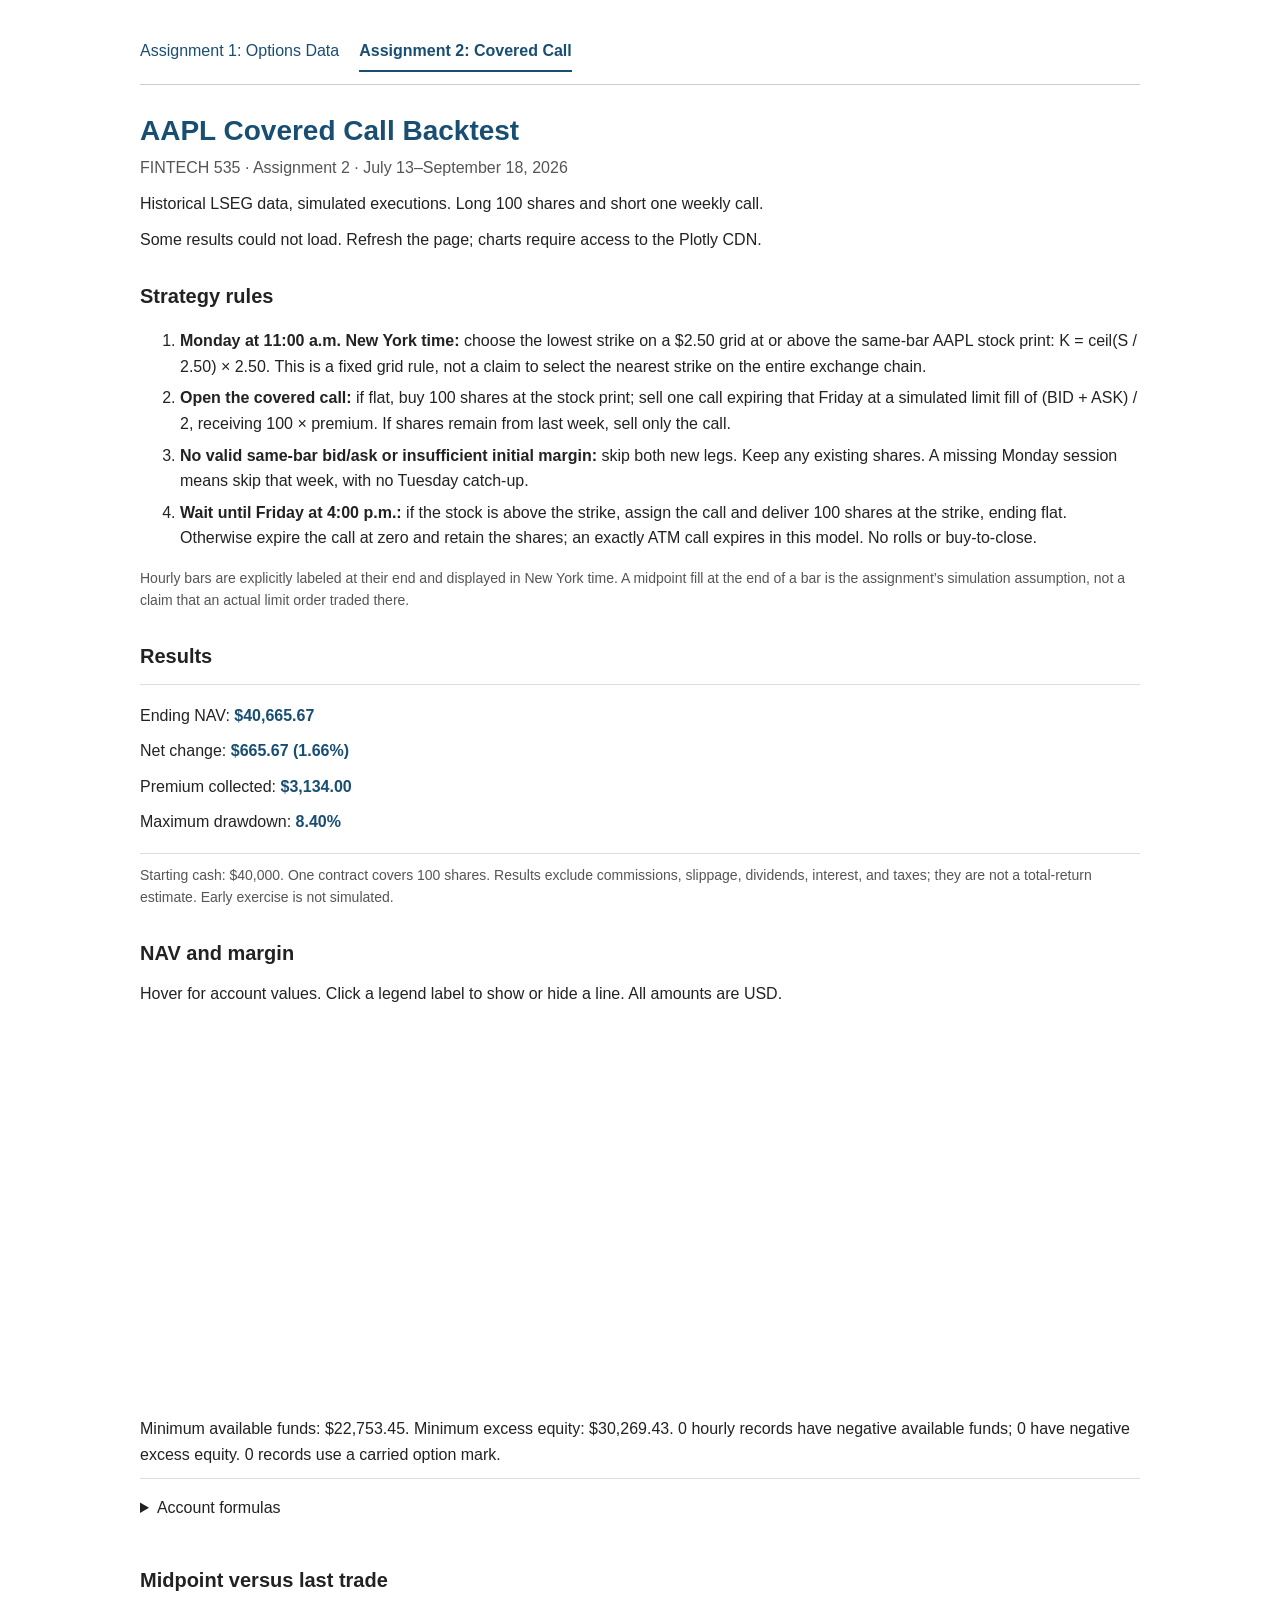
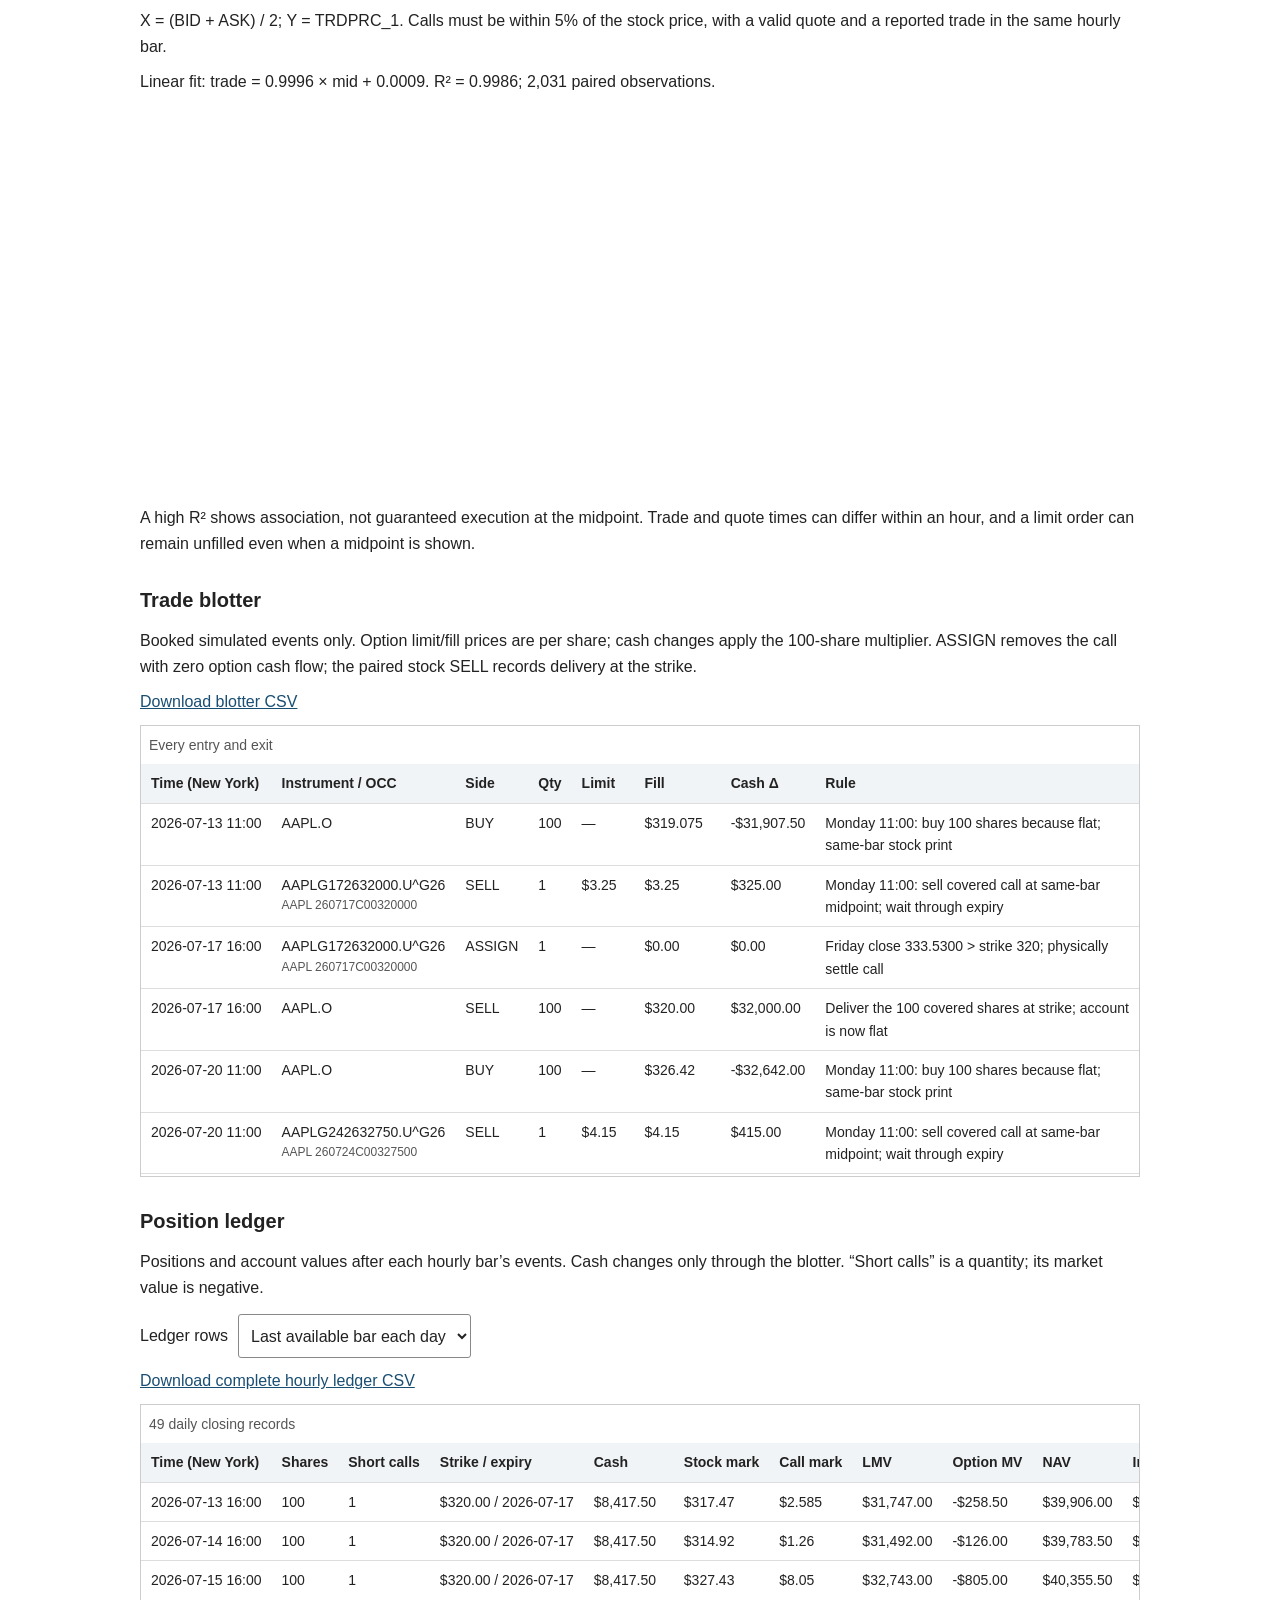
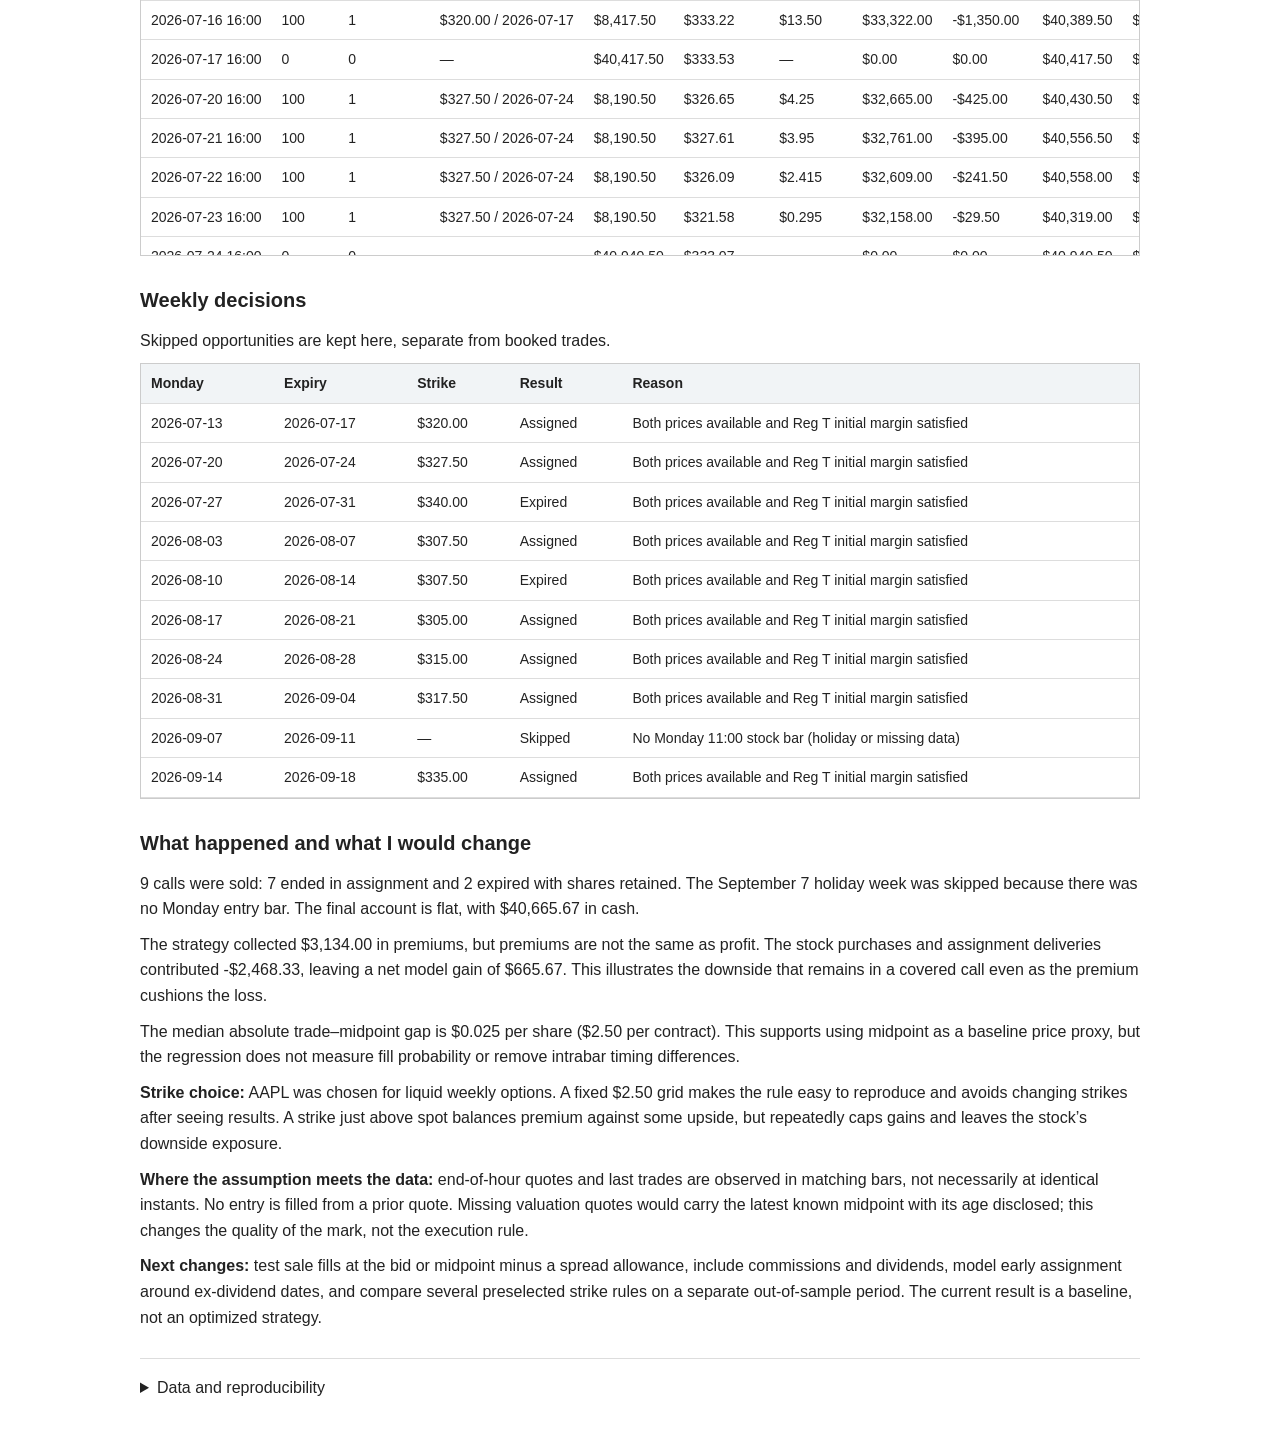
==== covered-call.html @ 3b753b71 "Publish Covered Call tab alongside Assignment 1" ====
<!doctype html>
<html lang="en">
<head>
  <meta charset="utf-8">
  <meta name="viewport" content="width=device-width, initial-scale=1">
  <meta name="description" content="AAPL covered-call backtest: simulated trades, position ledger, Reg T margin, and midpoint validation.">
  <title>FINTECH 535 · Covered Call Backtest</title>
  <link rel="stylesheet" href="style.css">
  <script src="https://cdn.plot.ly/plotly-3.1.0.min.js" defer></script>
  <script src="assignment2/book.js" defer></script>
  <script src="assignment2/view.js" defer></script>
</head>
<body>
<main class="backtest">
  <nav class="assignment-tabs" aria-label="Assignments"><a href="index.html">Assignment 1: Options Data</a><a href="covered-call.html" aria-current="page">Assignment 2: Covered Call</a></nav>
  <h1>AAPL Covered Call Backtest</h1>
  <p class="subtitle">FINTECH 535 · Assignment 2 · July 13–September 18, 2026</p>
  <p>Historical LSEG data, simulated executions. Long 100 shares and short one weekly call.</p>
  <p id="load-status" role="status">Loading saved results…</p>
  <noscript>Enable JavaScript to view the saved results, charts, and tables.</noscript>

  <section aria-labelledby="rules-title">
    <h2 id="rules-title">Strategy rules</h2>
    <ol>
      <li><b>Monday at 11:00 a.m. New York time:</b> choose the lowest strike on a $2.50 grid at or above the same-bar AAPL stock print: K = ceil(S / 2.50) × 2.50. This is a fixed grid rule, not a claim to select the nearest strike on the entire exchange chain.</li>
      <li><b>Open the covered call:</b> if flat, buy 100 shares at the stock print; sell one call expiring that Friday at a simulated limit fill of (BID + ASK) / 2, receiving 100 × premium. If shares remain from last week, sell only the call.</li>
      <li><b>No valid same-bar bid/ask or insufficient initial margin:</b> skip both new legs. Keep any existing shares. A missing Monday session means skip that week, with no Tuesday catch-up.</li>
      <li><b>Wait until Friday at 4:00 p.m.:</b> if the stock is above the strike, assign the call and deliver 100 shares at the strike, ending flat. Otherwise expire the call at zero and retain the shares; an exactly ATM call expires in this model. No rolls or buy-to-close.</li>
    </ol>
    <p class="note">Hourly bars are explicitly labeled at their end and displayed in New York time. A midpoint fill at the end of a bar is the assignment’s simulation assumption, not a claim that an actual limit order traded there.</p>
  </section>

  <section aria-labelledby="results-title">
    <h2 id="results-title">Results</h2>
    <div id="results" class="statistics"></div>
    <p class="note">Starting cash: $40,000. One contract covers 100 shares. Results exclude commissions, slippage, dividends, interest, and taxes; they are not a total-return estimate. Early exercise is not simulated.</p>
  </section>

  <section aria-labelledby="nav-title">
    <h2 id="nav-title">NAV and margin</h2>
    <p>Hover for account values. Click a legend label to show or hide a line. All amounts are USD.</p>
    <div id="nav-chart" class="backtest-chart" aria-label="NAV and Reg T margin history"></div>
    <p id="margin-check"></p>
    <details>
      <summary>Account formulas</summary>
      <ul>
        <li>Stock market value (LMV) = shares × stock mark.</li>
        <li>Option market value = −100 × call mark while short one call.</li>
        <li>NAV = cash + stock market value + option market value.</li>
        <li>Initial margin = 50% of LMV; the covered call adds $0.</li>
        <li>Maintenance = 25% of LMV, using the assignment’s simplified Reg T framework.</li>
        <li>Available funds = NAV − initial; excess equity = NAV − maintenance.</li>
      </ul>
      <p>We check initial margin on the proposed complete position before booking an entry. Negative available funds would block new risk; negative excess equity would flag a maintenance breach. Reg T makes these account checks explicit without requiring a broker-specific portfolio-margin model.</p>
    </details>
  </section>

  <section aria-labelledby="scatter-title">
    <h2 id="scatter-title">Midpoint versus last trade</h2>
    <p>X = (BID + ASK) / 2; Y = TRDPRC_1. Calls must be within 5% of the stock price, with a valid quote and a reported trade in the same hourly bar.</p>
    <p id="fit"></p>
    <div id="scatter-chart" class="backtest-chart" aria-label="Option last trade versus midpoint with regression"></div>
    <p>A high R² shows association, not guaranteed execution at the midpoint. Trade and quote times can differ within an hour, and a limit order can remain unfilled even when a midpoint is shown.</p>
  </section>

  <section aria-labelledby="blotter-title">
    <h2 id="blotter-title">Trade blotter</h2>
    <p>Booked simulated events only. Option limit/fill prices are per share; cash changes apply the 100-share multiplier. ASSIGN removes the call with zero option cash flow; the paired stock SELL records delivery at the strike.</p>
    <p><a href="assignment2/blotter.csv" download>Download blotter CSV</a></p>
    <div class="table-scroll" tabindex="0" role="region" aria-label="All booked trades"><table id="blotter"><caption>Every entry and exit</caption><thead><tr><th>Time (New York)</th><th>Instrument / OCC</th><th>Side</th><th>Qty</th><th>Limit</th><th>Fill</th><th>Cash Δ</th><th>Rule</th></tr></thead><tbody></tbody></table></div>
  </section>

  <section aria-labelledby="ledger-title">
    <h2 id="ledger-title">Position ledger</h2>
    <p>Positions and account values after each hourly bar’s events. Cash changes only through the blotter. “Short calls” is a quantity; its market value is negative.</p>
    <label class="ledger-control">Ledger rows <select id="ledger-frequency"><option value="daily">Last available bar each day</option><option value="all">Every hourly bar</option></select></label>
    <p><a href="assignment2/ledger.csv" download>Download complete hourly ledger CSV</a></p>
    <div class="table-scroll" tabindex="0" role="region" aria-label="Position and margin ledger"><table id="ledger"><caption>Daily closing rows; full hourly records are available above</caption><thead><tr><th>Time (New York)</th><th>Shares</th><th>Short calls</th><th>Strike / expiry</th><th>Cash</th><th>Stock mark</th><th>Call mark</th><th>LMV</th><th>Option MV</th><th>NAV</th><th>Initial</th><th>Maintenance</th><th>Available</th><th>Excess</th><th>Quote age (h)</th></tr></thead><tbody></tbody></table></div>
  </section>

  <section aria-labelledby="decisions-title">
    <h2 id="decisions-title">Weekly decisions</h2>
    <p>Skipped opportunities are kept here, separate from booked trades.</p>
    <div class="table-scroll" tabindex="0" role="region" aria-label="Weekly entry decisions"><table id="decisions"><thead><tr><th>Monday</th><th>Expiry</th><th>Strike</th><th>Result</th><th>Reason</th></tr></thead><tbody></tbody></table></div>
  </section>

  <section aria-labelledby="analysis-title">
    <h2 id="analysis-title">What happened and what I would change</h2>
    <p id="outcomes"></p><p id="pnl-analysis"></p><p id="fit-analysis"></p>
    <p><b>Strike choice:</b> AAPL was chosen for liquid weekly options. A fixed $2.50 grid makes the rule easy to reproduce and avoids changing strikes after seeing results. A strike just above spot balances premium against some upside, but repeatedly caps gains and leaves the stock’s downside exposure.</p>
    <p><b>Where the assumption meets the data:</b> end-of-hour quotes and last trades are observed in matching bars, not necessarily at identical instants. No entry is filled from a prior quote. Missing valuation quotes would carry the latest known midpoint with its age disclosed; this changes the quality of the mark, not the execution rule.</p>
    <p><b>Next changes:</b> test sale fills at the bid or midpoint minus a spread allowance, include commissions and dividends, model early assignment around ex-dividend dates, and compare several preselected strike rules on a separate out-of-sample period. The current result is a baseline, not an optimized strategy.</p>
  </section>

  <details>
    <summary>Data and reproducibility</summary>
    <p id="source"></p>
    <p>For each eligible Monday we requested seven call strikes centered on the strategy strike, in $2.50 steps. The scatter uses every valid same-bar pair within 5% of spot from these candidates, not just the calls we sold. It is a sample of the chain, not every listed option.</p>
    <p>LSEG required zero-padded expiry days for some calls. For recently expired contracts we also tried the unsuffixed identifier when the archived form returned no data. The blotter records the identifier that actually returned prices.</p>
    <p><b>Data connection required</b> to refresh the local LSEG dataset. This published page only reads the saved results in <code>assignment2/book.js</code>; it never attempts a live Workspace connection.</p>
    <p>The model excludes early assignment, dividends, costs, and financing; it assumes assignment only at Friday’s regular-session close. All expirations in this window are regular Fridays; September 7 has no Monday entry. Missing Friday settlement prints cause the backtest to stop rather than invent an exit.</p>
    <p><a href="https://github.com/davidp0717/fintech535/tree/main/assignment2">Source code</a> · <a href="https://jakevestal.github.io/535_fintech/assignment.html">Assignment instructions</a></p>
  </details>
</main>
</body>
</html>
---- style.css ----
/* Simple layout: two controls, two statistics, one chart, three observations. */
body { margin: 0; background: white; color: #222; font: 16px/1.6 Arial, sans-serif; }
main { max-width: 1000px; margin: 32px auto; padding: 0 24px; }
h1 { font-size: 28px; margin: 0; color: #194e73; }
h2 { font-size: 20px; margin: 0 0 12px; }
p { margin: 10px 0; }
.subtitle, #status, .note, .chart-help { color: #555; }
.subtitle { margin-top: 2px; }
#status, .note, .chart-help { font-size: 14px; }
.controls { display: flex; align-items: center; flex-wrap: wrap; gap: 24px; margin: 24px 0; }
label { display: flex; align-items: center; gap: 10px; }
select { font: inherit; padding: 8px; border: 1px solid #888; border-radius: 3px; background: white; color: #222; min-height: 44px; }
.statistics { border-top: 1px solid #ddd; border-bottom: 1px solid #ddd; padding: 8px 0; }
.statistics strong { color: #194e73; }
.statistics span { color: #555; font-size: 14px; }
#cloud { width: 100%; height: 520px; }
.explanation { margin: 20px 0 28px; }
details { border-top: 1px solid #ddd; padding: 16px 0; font-size: 14px; }
summary { cursor: pointer; font-size: 16px; }
a { color: #194e73; }
select:focus-visible, summary:focus-visible, a:focus-visible { outline: 2px solid #194e73; outline-offset: 3px; }
[hidden] { display: none !important; }
@media (max-width: 600px) { main { margin: 20px auto; padding: 0 14px; } .controls { gap: 12px; } #cloud { height: 420px; } .statistics span { display: block; } }

/* Shared navigation keeps both assignments on the same site. */
.assignment-tabs { display: flex; flex-wrap: wrap; gap: 20px; border-bottom: 1px solid #ccc; margin: 0 0 24px; padding-bottom: 12px; }
.assignment-tabs a { text-decoration: none; padding: 6px 0; }
.assignment-tabs a[aria-current="page"] { font-weight: bold; border-bottom: 2px solid #194e73; }
.backtest section { margin: 28px 0; }
.backtest li { margin: 6px 0; }
.backtest-chart { height: 390px; width: 100%; }
.table-scroll { overflow: auto; max-height: 450px; border: 1px solid #ccc; }
.backtest table { border-collapse: collapse; width: 100%; font-size: 14px; }
.backtest th, .backtest td { padding: 8px 10px; text-align: left; border-bottom: 1px solid #ddd; white-space: nowrap; vertical-align: top; }
.backtest th { background: #f1f4f6; position: sticky; top: 0; }
.backtest td.note-cell { white-space: normal; min-width: 240px; }
.backtest td small { display: block; font-size: 12px; color: #555; }
.backtest caption { text-align: left; padding: 8px; color: #555; }
.backtest .ledger-control { margin-top: 14px; }
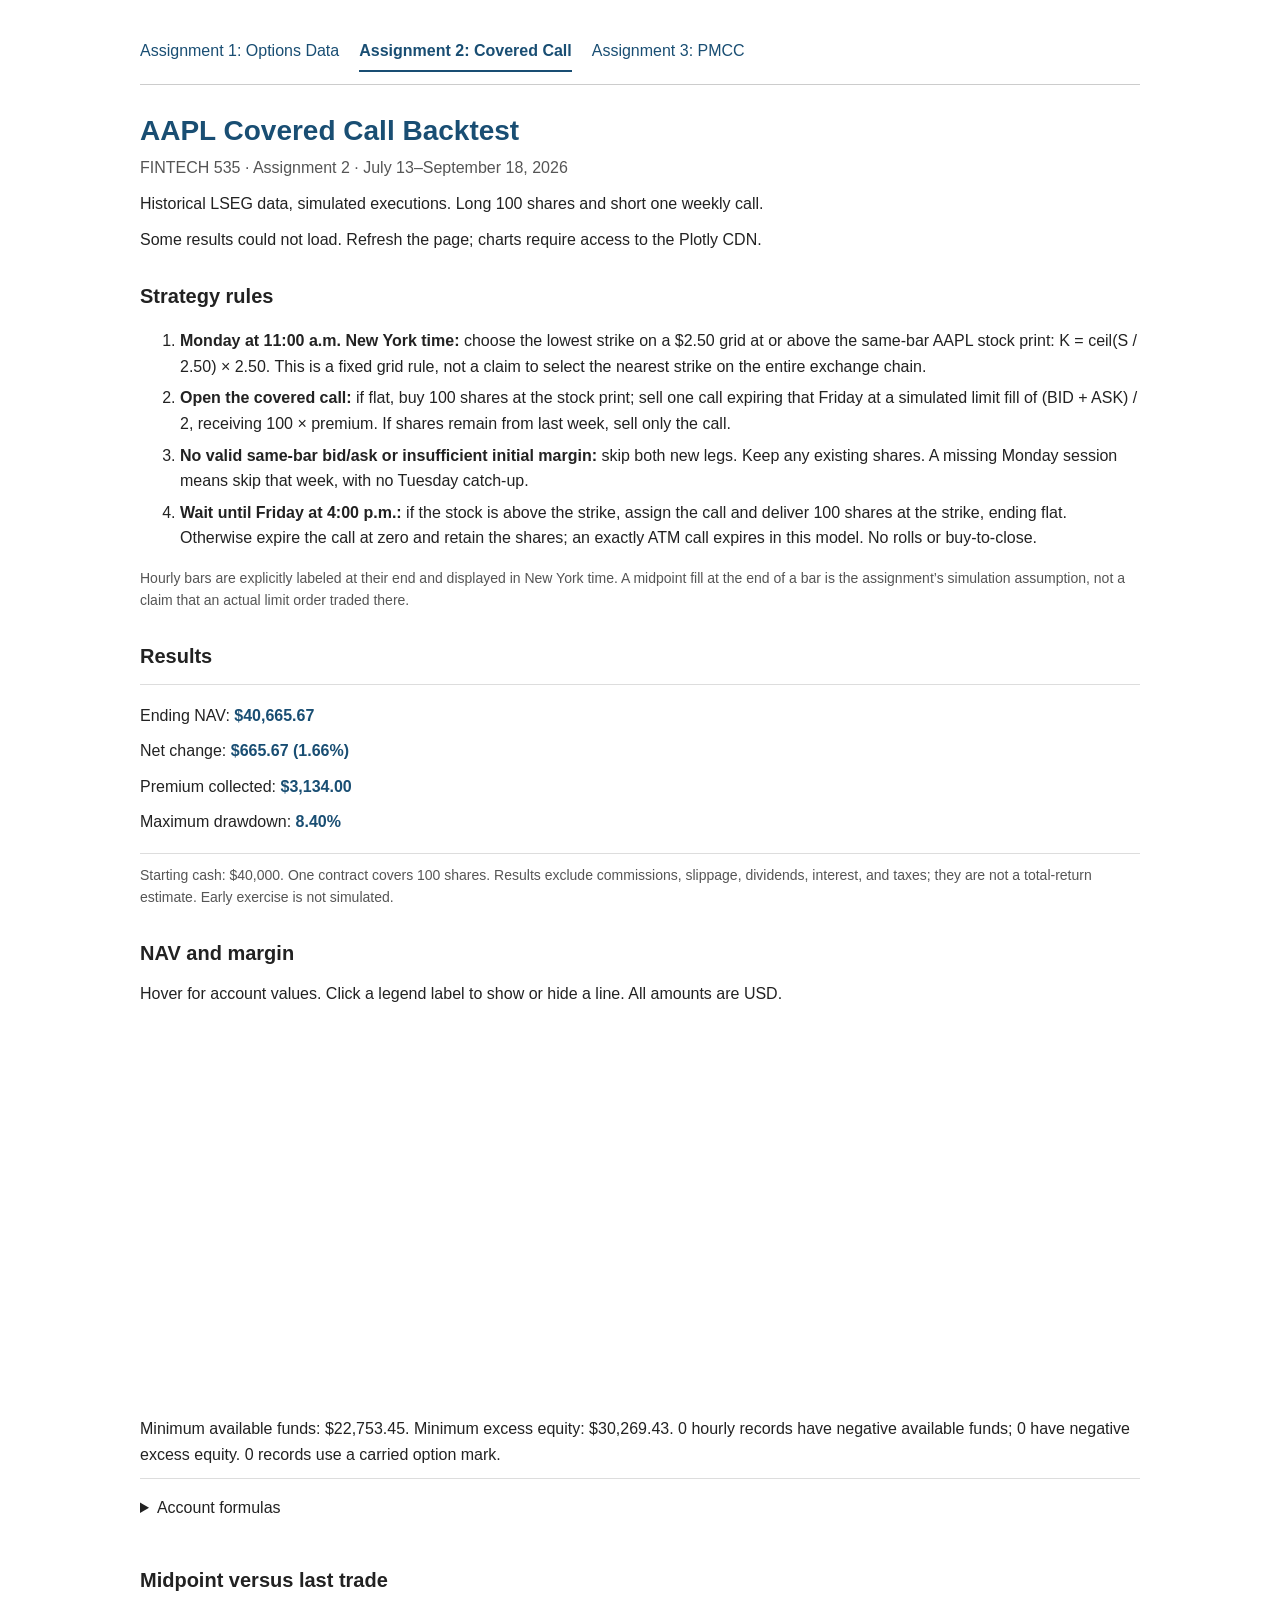
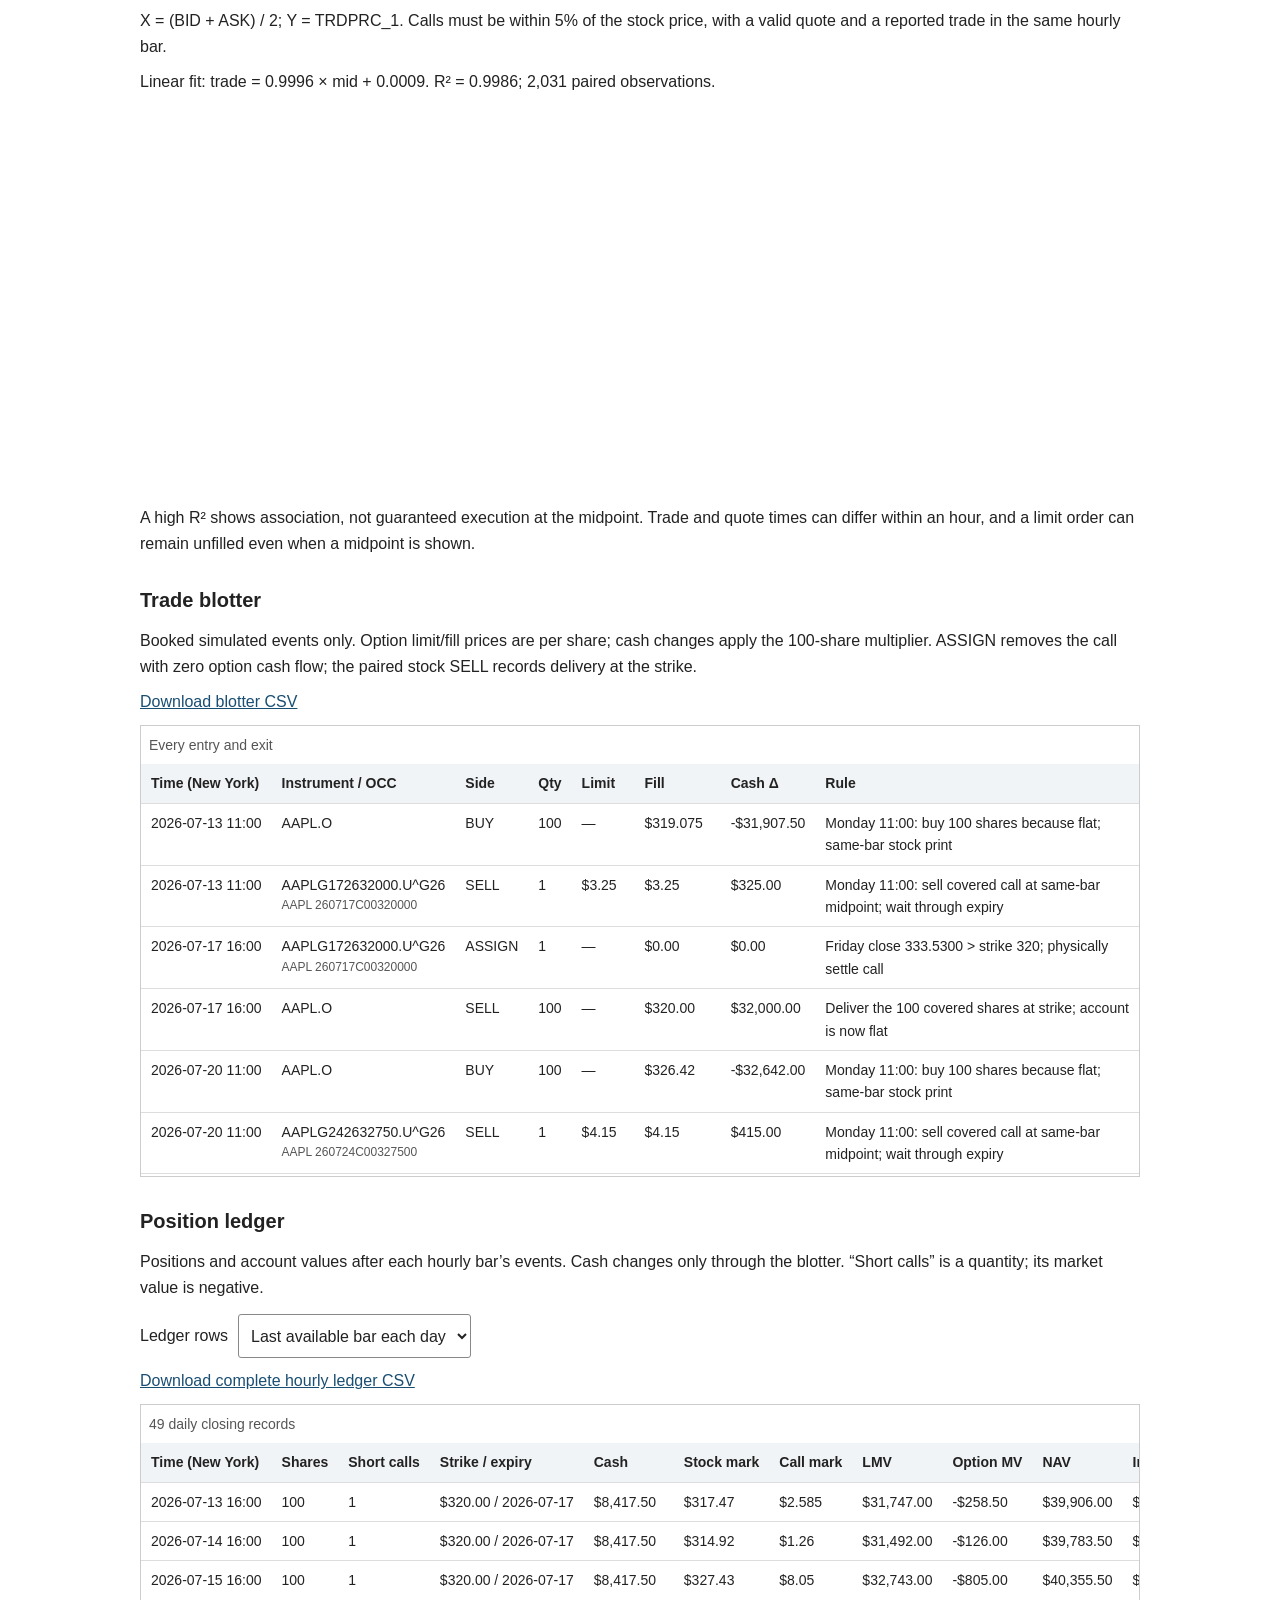
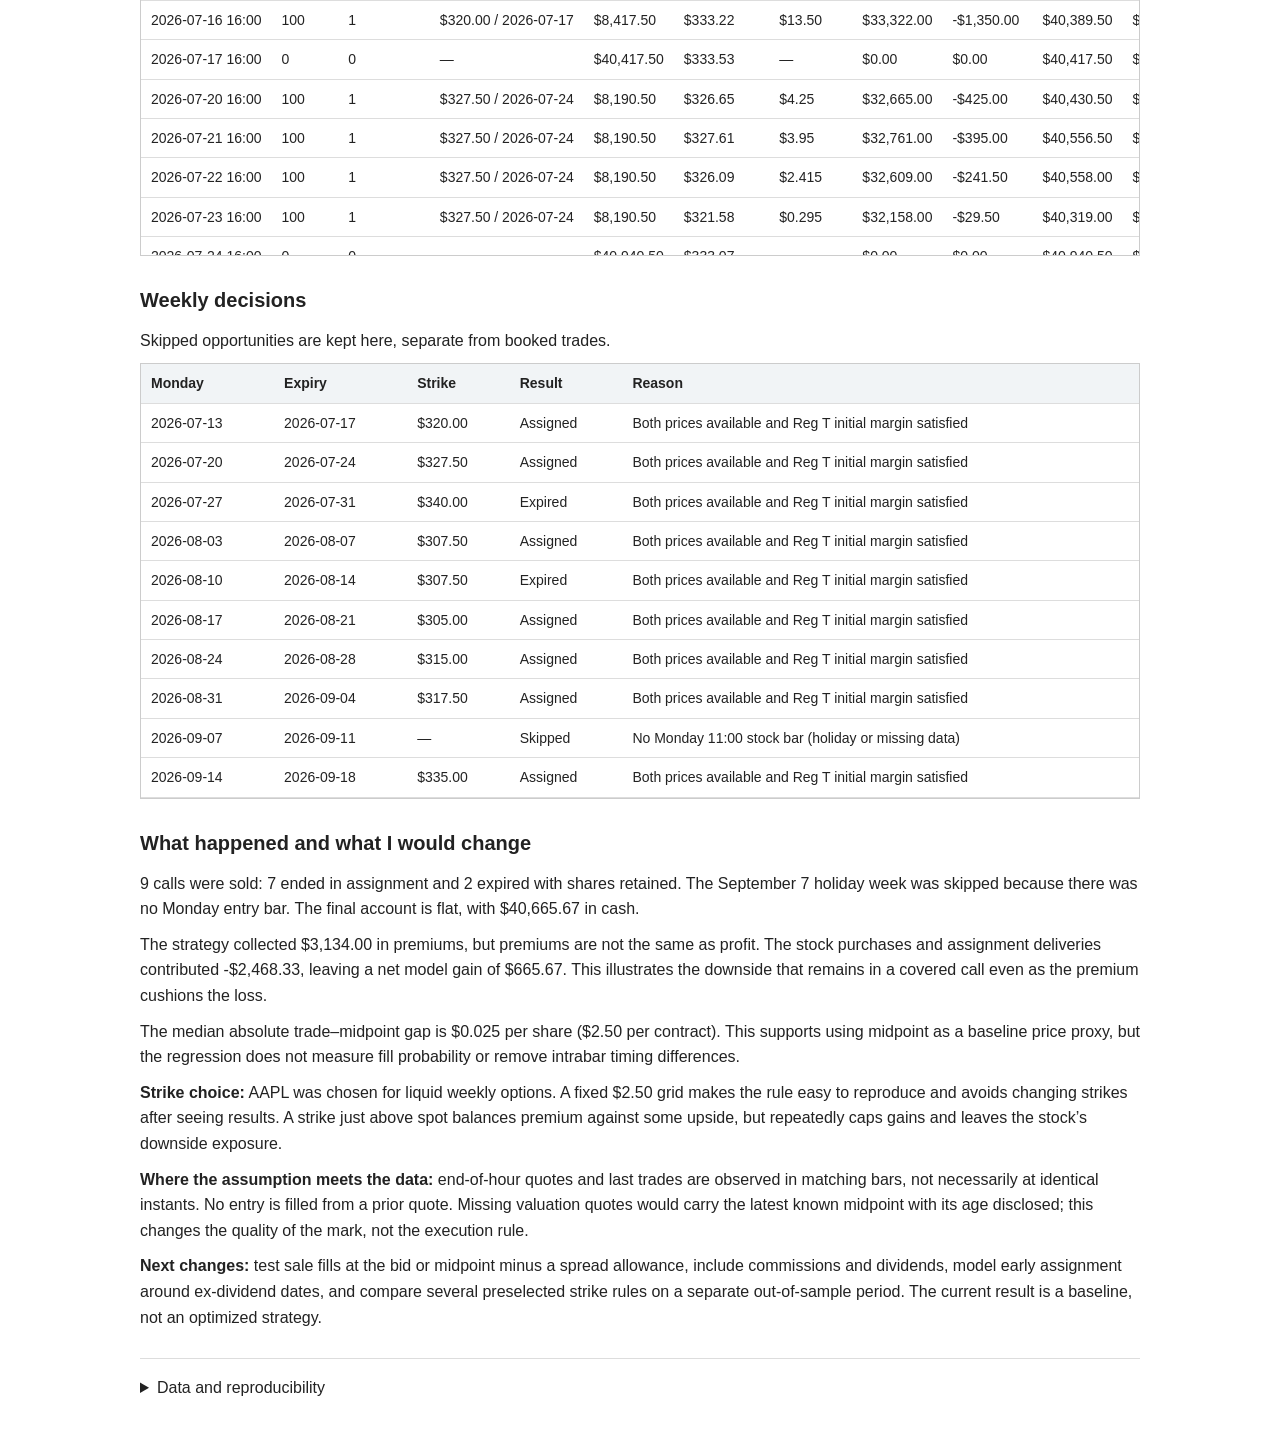
==== commit 6df102e8: "Publish PMCC assignment tab at 10 a.m." ====
--- a/covered-call.html
+++ b/covered-call.html
@@ -12,7 +12,7 @@
 </head>
 <body>
 <main class="backtest">
-  <nav class="assignment-tabs" aria-label="Assignments"><a href="index.html">Assignment 1: Options Data</a><a href="covered-call.html" aria-current="page">Assignment 2: Covered Call</a></nav>
+  <nav class="assignment-tabs" aria-label="Assignments"><a href="index.html">Assignment 1: Options Data</a><a href="covered-call.html" aria-current="page">Assignment 2: Covered Call</a><a href="poor-mans-covered-call.html">Assignment 3: PMCC</a></nav>
   <h1>AAPL Covered Call Backtest</h1>
   <p class="subtitle">FINTECH 535 · Assignment 2 · July 13–September 18, 2026</p>
   <p>Historical LSEG data, simulated executions. Long 100 shares and short one weekly call.</p>
--- a/style.css
+++ b/style.css
@@ -37,3 +37,9 @@
 .backtest td small { display: block; font-size: 12px; color: #555; }
 .backtest caption { text-align: left; padding: 8px; color: #555; }
 .backtest .ledger-control { margin-top: 14px; }
+
+/* Assignment 3 uses the same simple page and table layout. */
+.pmcc .finding { border-left: 3px solid #194e73; padding-left: 14px; }
+.pmcc pre { overflow-x: auto; padding: 12px; background: #f1f4f6; }
+.pmcc #pmcc-status { font-size: 14px; color: #555; }
+.pmcc #comparison tbody tr:first-child { font-weight: bold; }
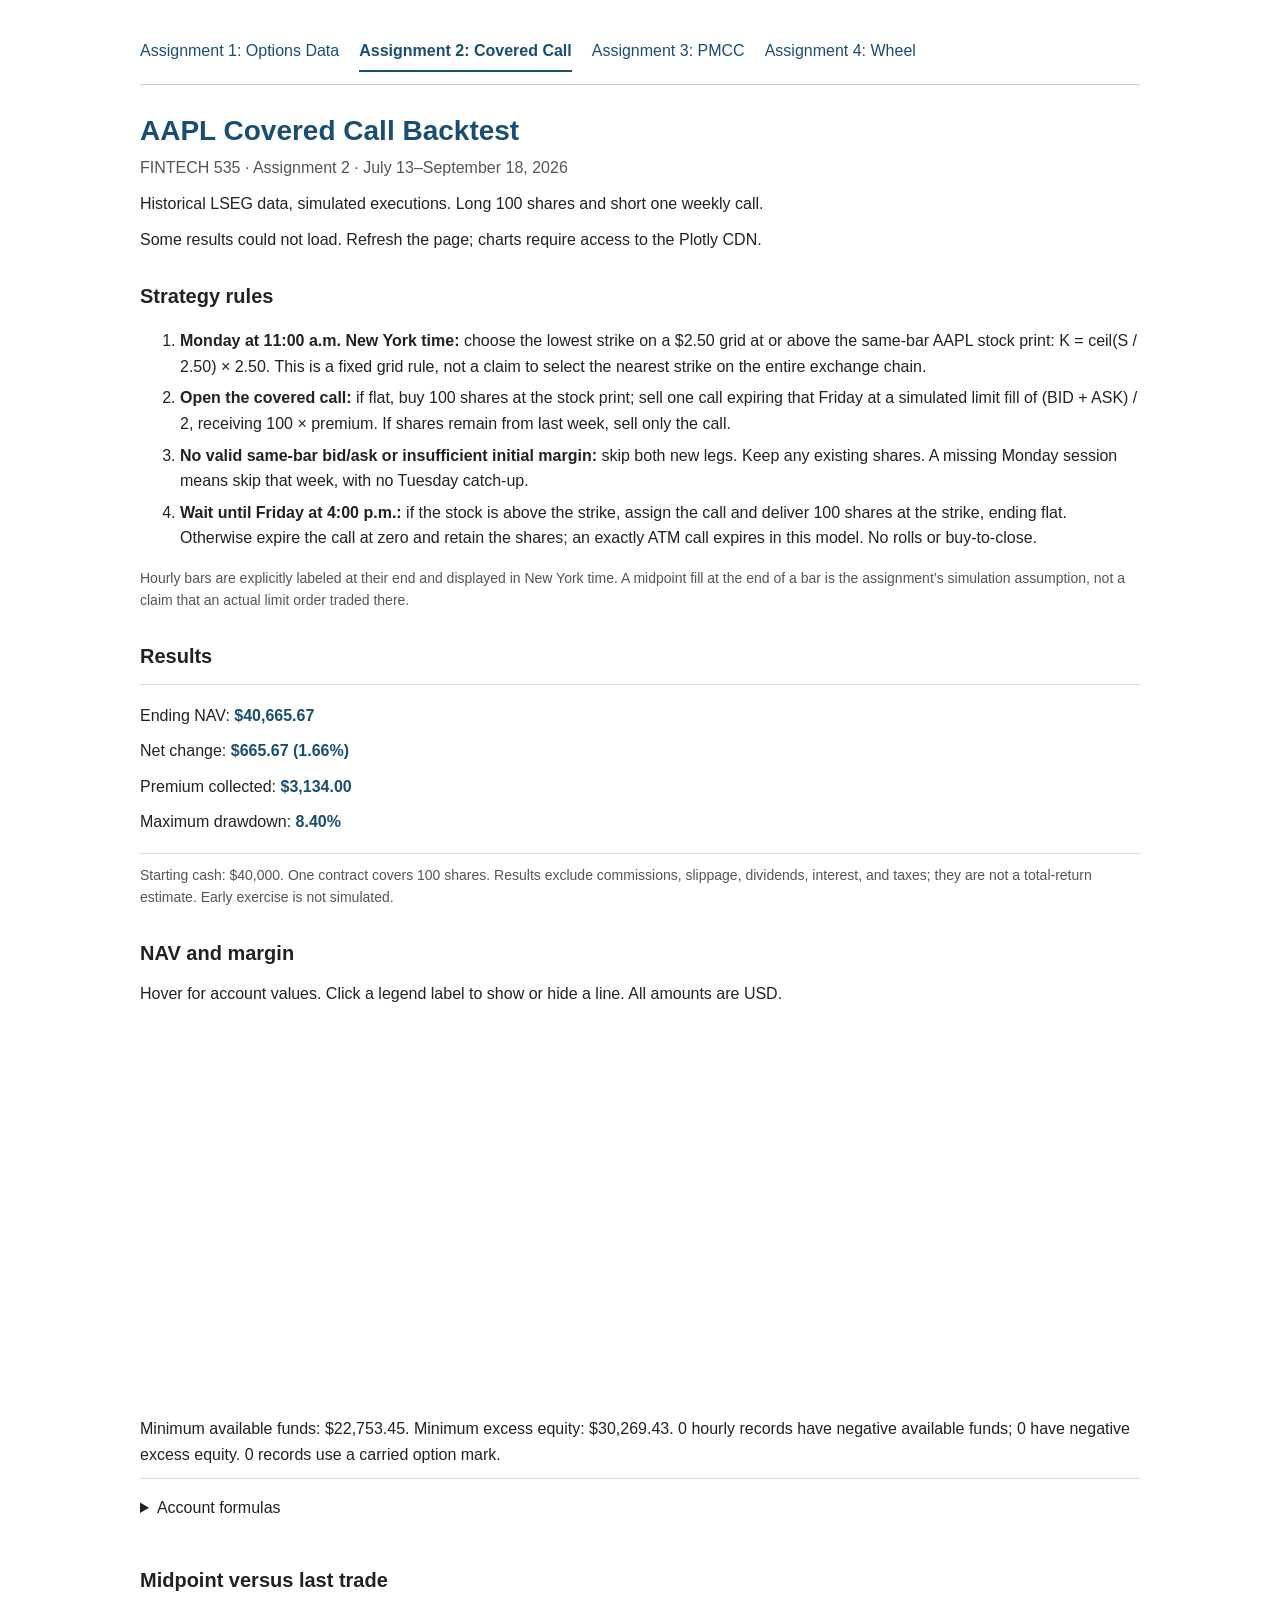
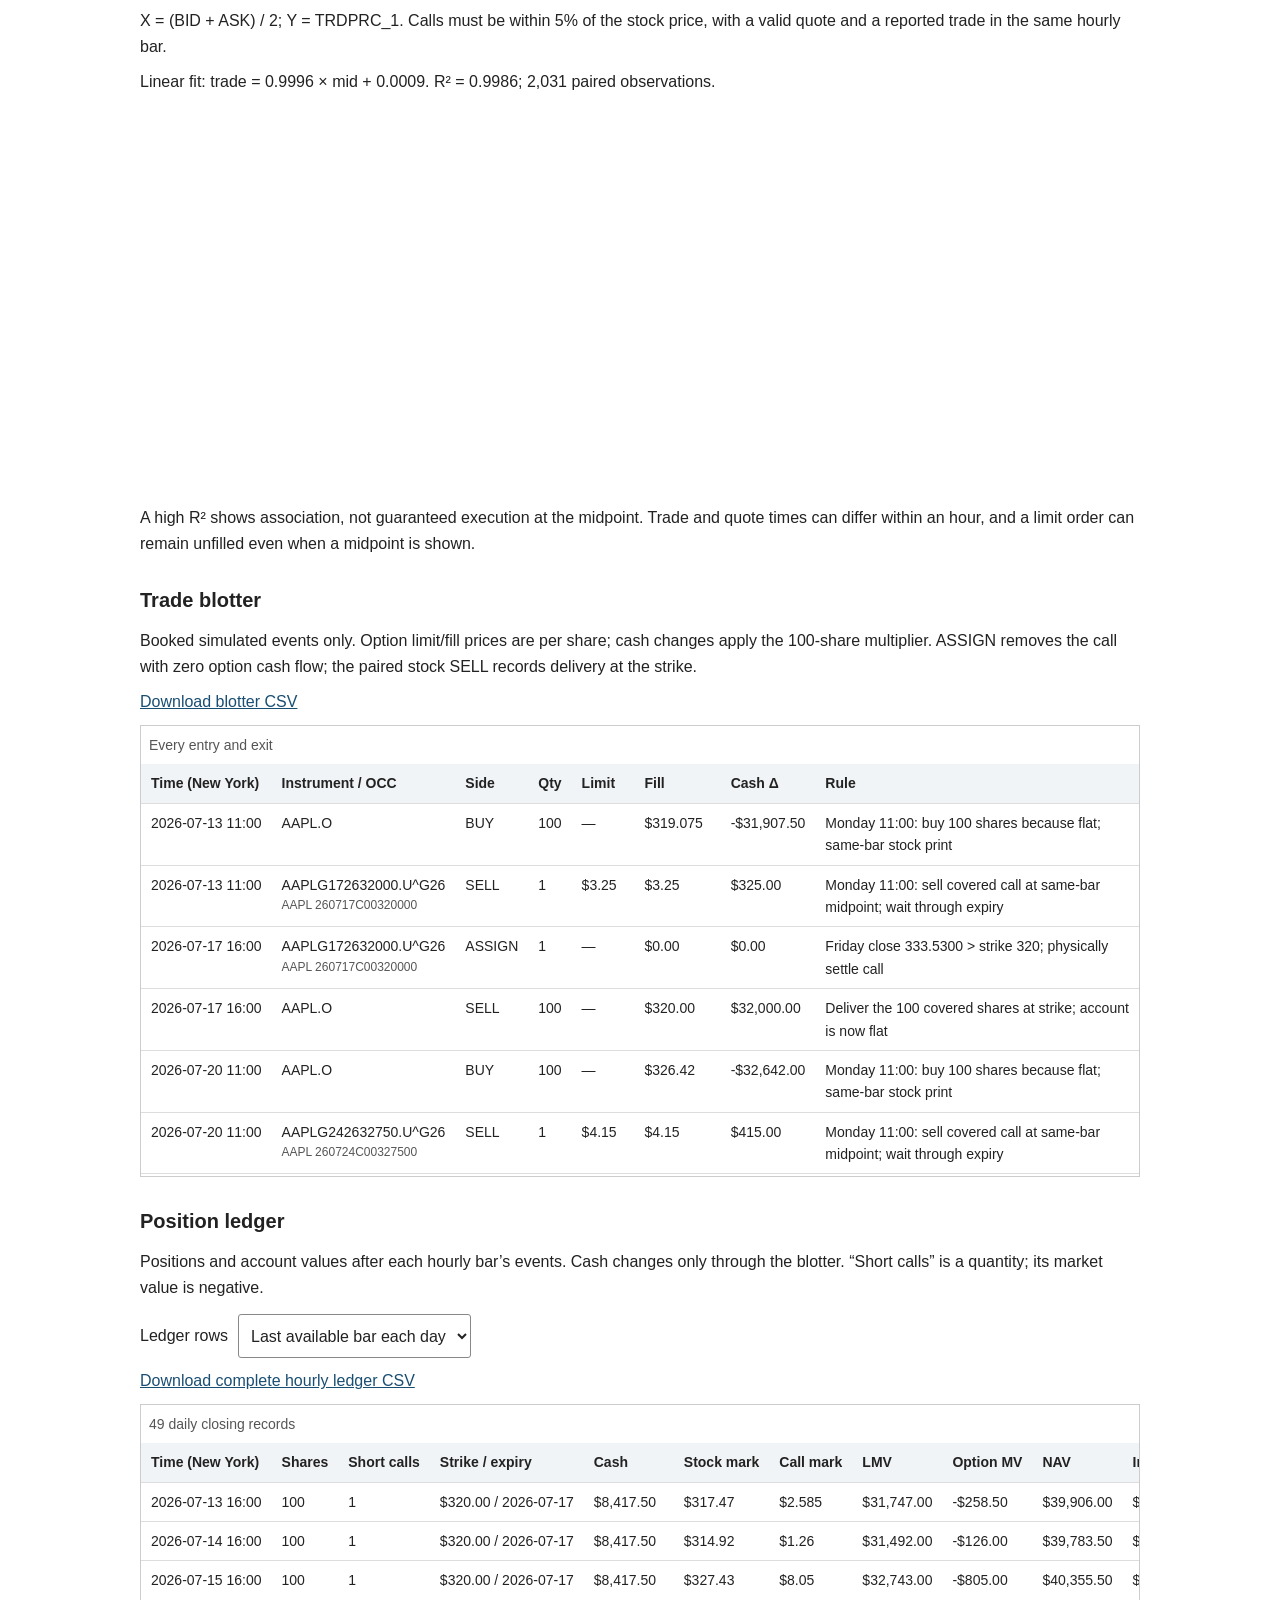
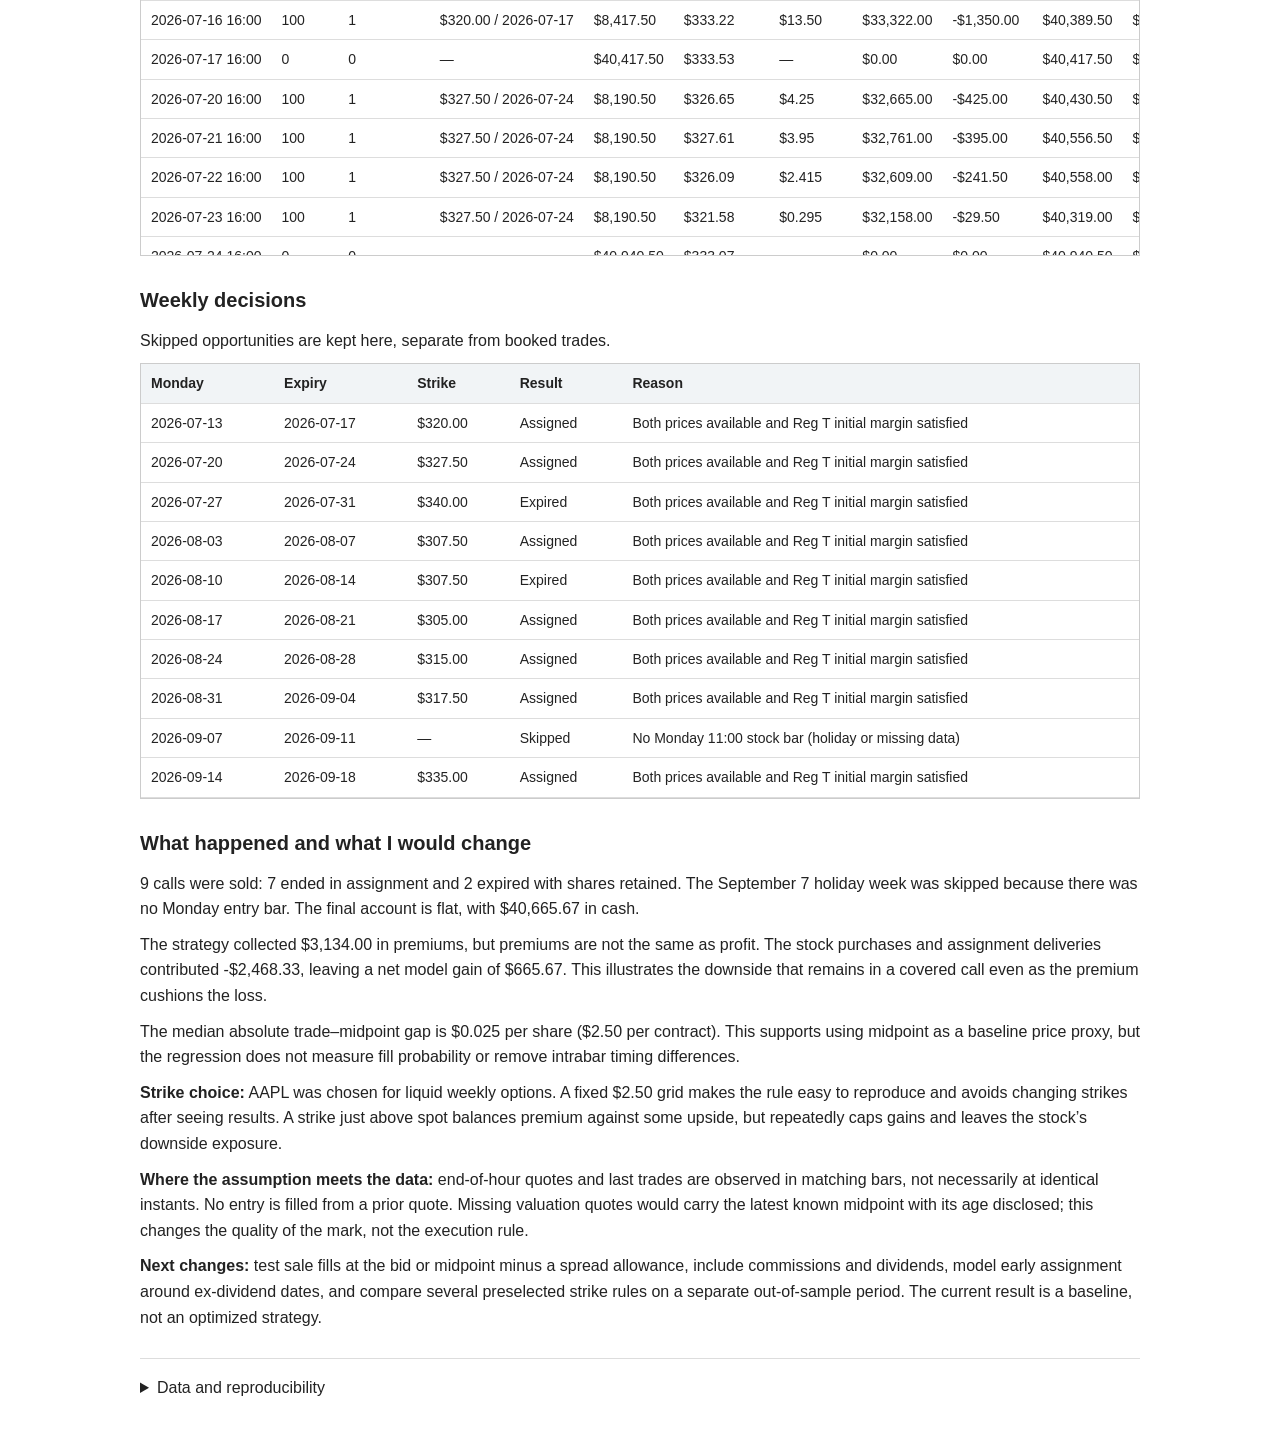
==== commit 52443ff6: "Publish Wheel assignment page with portfolio history" ====
--- a/covered-call.html
+++ b/covered-call.html
@@ -12,7 +12,7 @@
 </head>
 <body>
 <main class="backtest">
-  <nav class="assignment-tabs" aria-label="Assignments"><a href="index.html">Assignment 1: Options Data</a><a href="covered-call.html" aria-current="page">Assignment 2: Covered Call</a><a href="poor-mans-covered-call.html">Assignment 3: PMCC</a></nav>
+  <nav class="assignment-tabs" aria-label="Assignments"><a href="index.html">Assignment 1: Options Data</a><a href="covered-call.html" aria-current="page">Assignment 2: Covered Call</a><a href="poor-mans-covered-call.html">Assignment 3: PMCC</a><a href="wheel.html">Assignment 4: Wheel</a></nav>
   <h1>AAPL Covered Call Backtest</h1>
   <p class="subtitle">FINTECH 535 · Assignment 2 · July 13–September 18, 2026</p>
   <p>Historical LSEG data, simulated executions. Long 100 shares and short one weekly call.</p>
--- a/style.css
+++ b/style.css
@@ -43,3 +43,24 @@
 .pmcc pre { overflow-x: auto; padding: 12px; background: #f1f4f6; }
 .pmcc #pmcc-status { font-size: 14px; color: #555; }
 .pmcc #comparison tbody tr:first-child { font-weight: bold; }
+.pmcc .greeks-table { max-height: none; }
+.pmcc #pmcc-greeks th, .pmcc #pmcc-greeks td { white-space: normal; }
+.pmcc #pmcc-greeks tbody th { position: static; width: 18%; }
+.pmcc #pmcc-greeks td { width: 41%; min-width: 180px; }
+
+/* Assignment 4 keeps the same plain layout. */
+.wheel .finding { border-left: 3px solid #194e73; padding-left: 14px; }
+.wheel #wheel-status { font-size: 14px; color: #555; }
+.wheel #comparison tbody tr:first-child { font-weight: bold; }
+.wheel pre { overflow-x: auto; padding: 12px; background: #f1f4f6; }
+.wheel input, .wheel button { font: inherit; padding: 8px; min-height: 44px; border: 1px solid #888; border-radius: 3px; background: white; color: #222; }
+.wheel button { cursor: pointer; }
+.wheel button:focus-visible, .wheel input:focus-visible { outline: 2px solid #194e73; outline-offset: 3px; }
+.wheel .portfolio-controls { gap: 14px; margin: 16px 0; }
+.wheel .portfolio-controls label { flex-wrap: wrap; }
+.wheel .snapshot-control { align-items: flex-start; flex-direction: column; }
+.wheel #portfolio-record { width: 100%; max-width: 100%; }
+.wheel .portfolio-table { max-height: none; }
+.wheel #portfolio td { white-space: normal; overflow-wrap: anywhere; }
+.wheel .event-link { border: 0; color: #194e73; text-decoration: underline; padding: 0 6px; min-height: 32px; }
+@media (max-width: 600px) { .wheel .ledger-control { align-items: flex-start; flex-direction: column; } .wheel select, .wheel input { max-width: 100%; } }
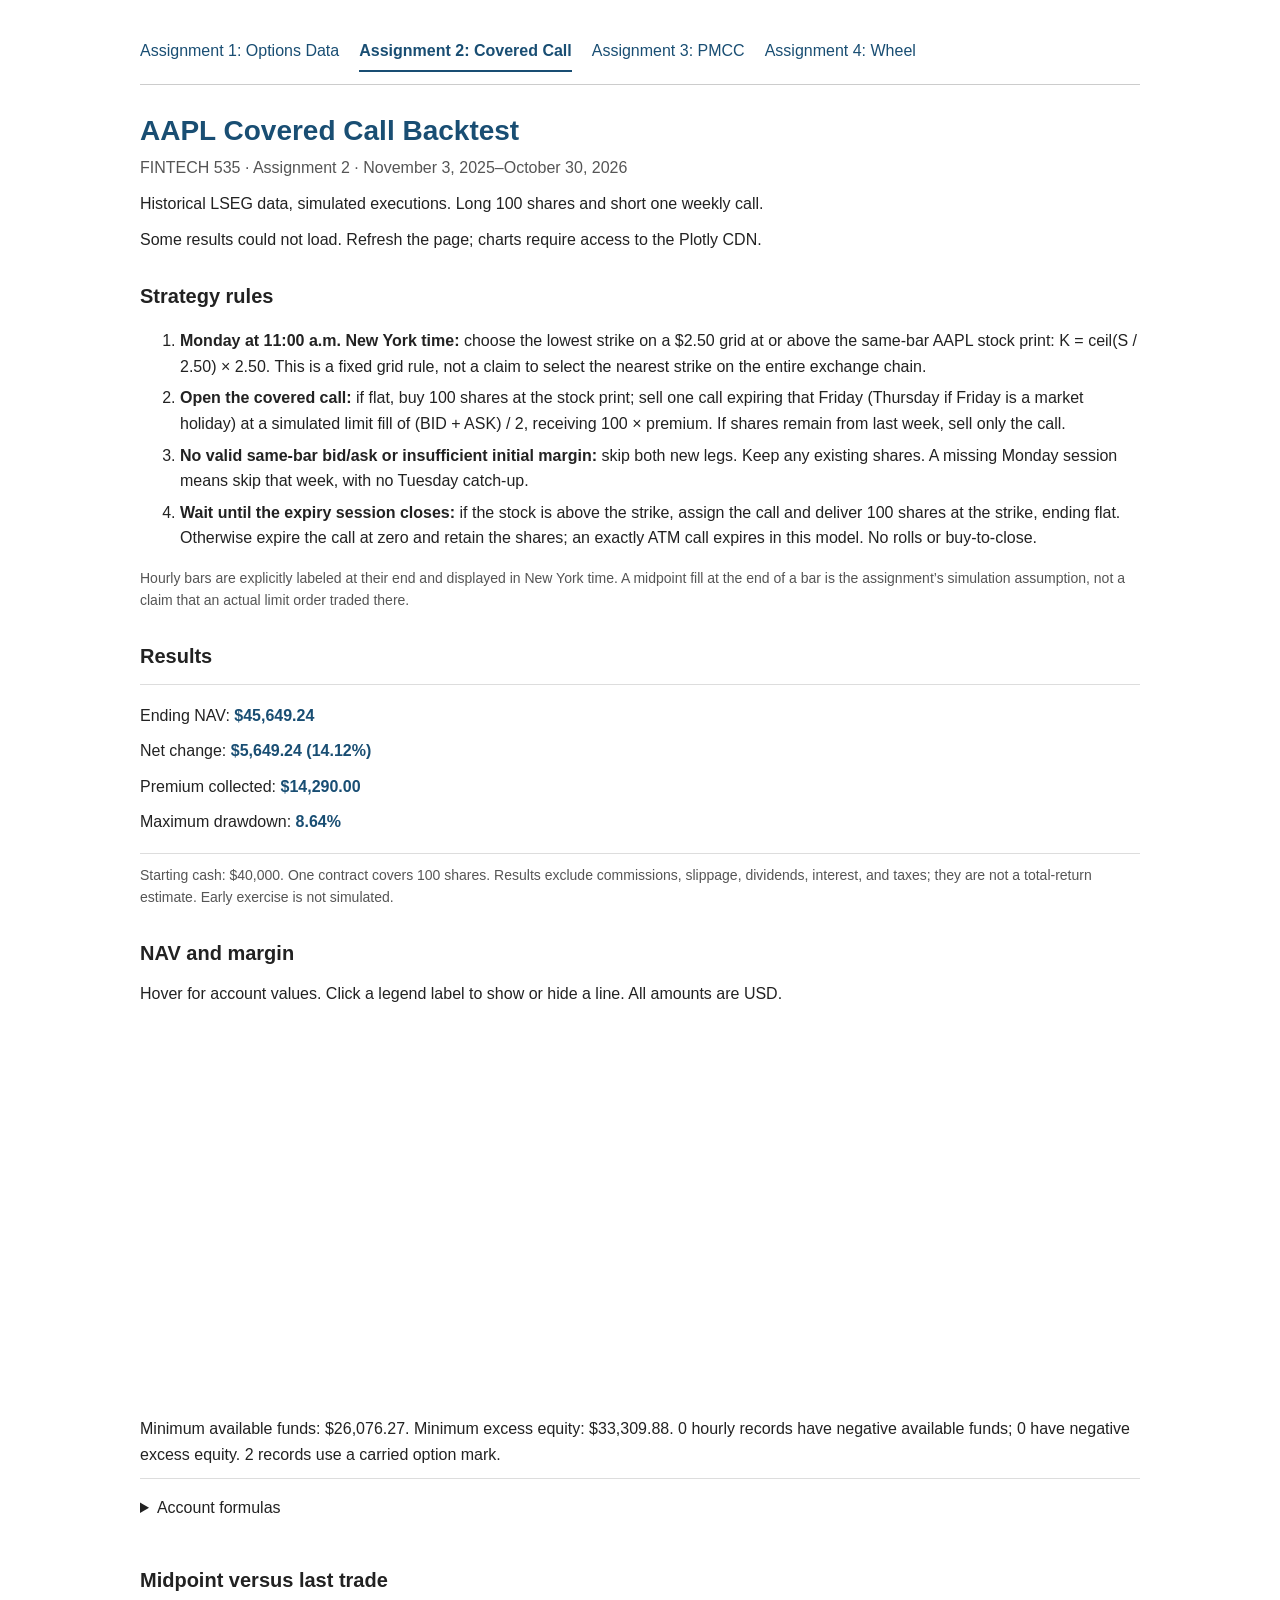
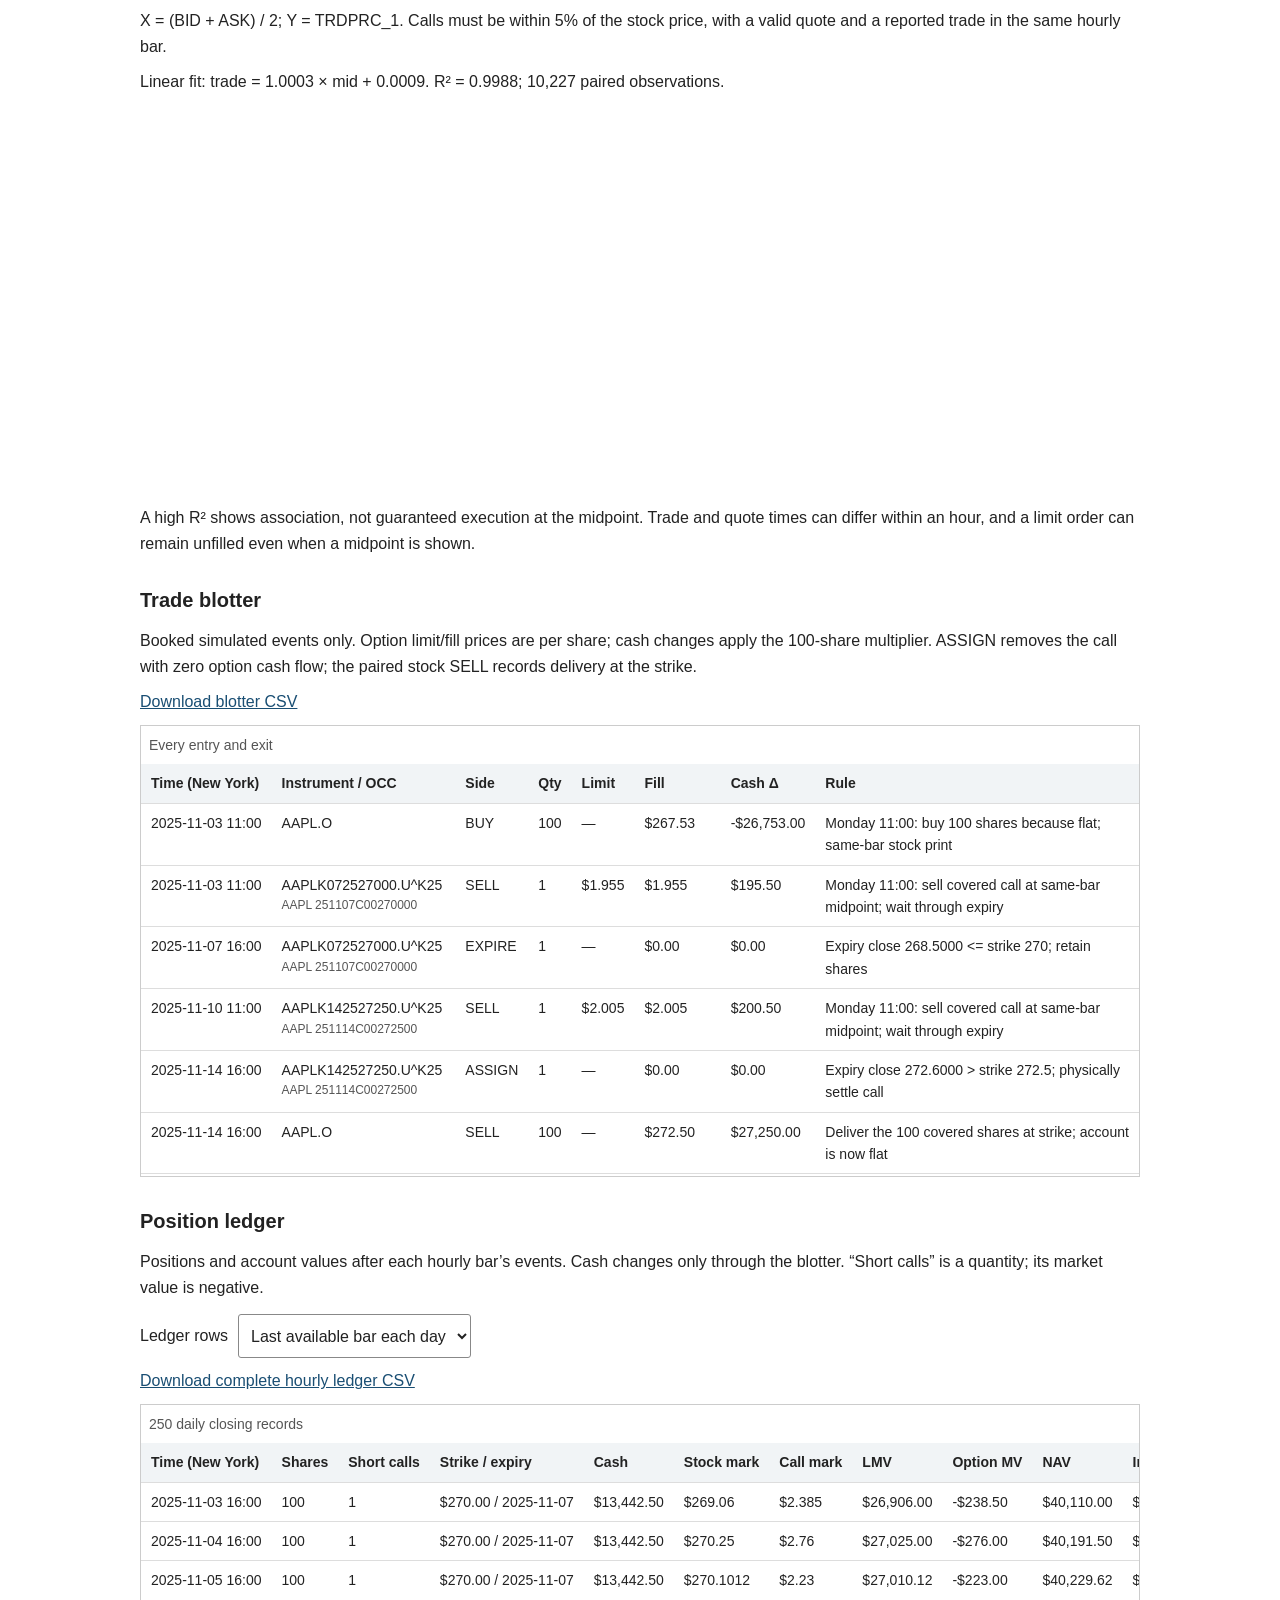
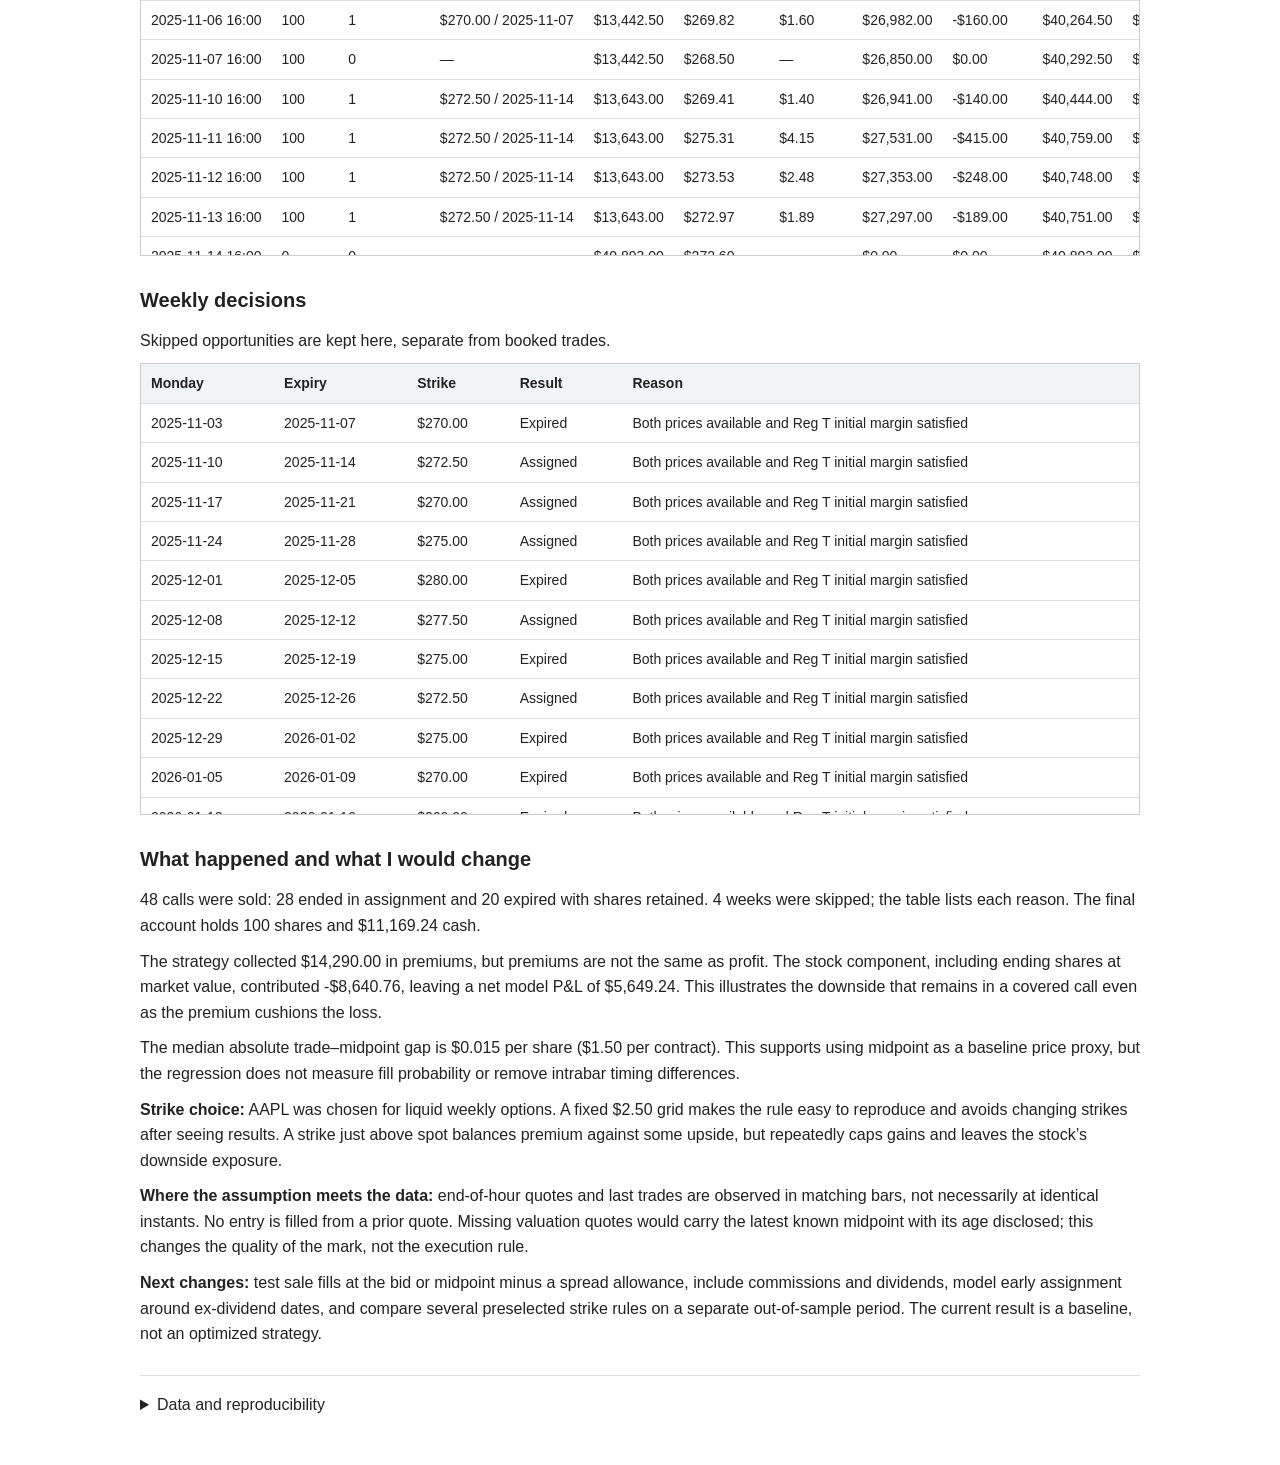
==== commit 332e9b0f: "Update assignment pages for the shared one-year backtest window" ====
--- a/covered-call.html
+++ b/covered-call.html
@@ -7,14 +7,14 @@
   <title>FINTECH 535 · Covered Call Backtest</title>
   <link rel="stylesheet" href="style.css">
   <script src="https://cdn.plot.ly/plotly-3.1.0.min.js" defer></script>
-  <script src="assignment2/book.js" defer></script>
-  <script src="assignment2/view.js" defer></script>
+  <script src="assignment2/book.js?v=year1" defer></script>
+  <script src="assignment2/view.js?v=year1" defer></script>
 </head>
 <body>
 <main class="backtest">
   <nav class="assignment-tabs" aria-label="Assignments"><a href="index.html">Assignment 1: Options Data</a><a href="covered-call.html" aria-current="page">Assignment 2: Covered Call</a><a href="poor-mans-covered-call.html">Assignment 3: PMCC</a><a href="wheel.html">Assignment 4: Wheel</a></nav>
   <h1>AAPL Covered Call Backtest</h1>
-  <p class="subtitle">FINTECH 535 · Assignment 2 · July 13–September 18, 2026</p>
+  <p class="subtitle">FINTECH 535 · Assignment 2 · November 3, 2025–October 30, 2026</p>
   <p>Historical LSEG data, simulated executions. Long 100 shares and short one weekly call.</p>
   <p id="load-status" role="status">Loading saved results…</p>
   <noscript>Enable JavaScript to view the saved results, charts, and tables.</noscript>
@@ -23,9 +23,9 @@
     <h2 id="rules-title">Strategy rules</h2>
     <ol>
       <li><b>Monday at 11:00 a.m. New York time:</b> choose the lowest strike on a $2.50 grid at or above the same-bar AAPL stock print: K = ceil(S / 2.50) × 2.50. This is a fixed grid rule, not a claim to select the nearest strike on the entire exchange chain.</li>
-      <li><b>Open the covered call:</b> if flat, buy 100 shares at the stock print; sell one call expiring that Friday at a simulated limit fill of (BID + ASK) / 2, receiving 100 × premium. If shares remain from last week, sell only the call.</li>
+      <li><b>Open the covered call:</b> if flat, buy 100 shares at the stock print; sell one call expiring that Friday (Thursday if Friday is a market holiday) at a simulated limit fill of (BID + ASK) / 2, receiving 100 × premium. If shares remain from last week, sell only the call.</li>
       <li><b>No valid same-bar bid/ask or insufficient initial margin:</b> skip both new legs. Keep any existing shares. A missing Monday session means skip that week, with no Tuesday catch-up.</li>
-      <li><b>Wait until Friday at 4:00 p.m.:</b> if the stock is above the strike, assign the call and deliver 100 shares at the strike, ending flat. Otherwise expire the call at zero and retain the shares; an exactly ATM call expires in this model. No rolls or buy-to-close.</li>
+      <li><b>Wait until the expiry session closes:</b> if the stock is above the strike, assign the call and deliver 100 shares at the strike, ending flat. Otherwise expire the call at zero and retain the shares; an exactly ATM call expires in this model. No rolls or buy-to-close.</li>
     </ol>
     <p class="note">Hourly bars are explicitly labeled at their end and displayed in New York time. A midpoint fill at the end of a bar is the assignment’s simulation assumption, not a claim that an actual limit order traded there.</p>
   </section>
@@ -98,7 +98,7 @@
     <p>For each eligible Monday we requested seven call strikes centered on the strategy strike, in $2.50 steps. The scatter uses every valid same-bar pair within 5% of spot from these candidates, not just the calls we sold. It is a sample of the chain, not every listed option.</p>
     <p>LSEG required zero-padded expiry days for some calls. For recently expired contracts we also tried the unsuffixed identifier when the archived form returned no data. The blotter records the identifier that actually returned prices.</p>
     <p><b>Data connection required</b> to refresh the local LSEG dataset. This published page only reads the saved results in <code>assignment2/book.js</code>; it never attempts a live Workspace connection.</p>
-    <p>The model excludes early assignment, dividends, costs, and financing; it assumes assignment only at Friday’s regular-session close. All expirations in this window are regular Fridays; September 7 has no Monday entry. Missing Friday settlement prints cause the backtest to stop rather than invent an exit.</p>
+    <p>The model excludes early assignment, dividends, costs, and financing; it assumes assignment only at the expiry session’s close (16:00 normally; 13:00 on November 28, 2025). April 3, June 19 and July 3 holidays shift expiry to Thursday. Closed Mondays have no entry. Missing settlement prints cause the backtest to stop rather than invent an exit.</p>
     <p><a href="https://github.com/davidp0717/fintech535/tree/main/assignment2">Source code</a> · <a href="https://jakevestal.github.io/535_fintech/assignment.html">Assignment instructions</a></p>
   </details>
 </main>
--- a/style.css
+++ b/style.css
@@ -62,5 +62,9 @@
 .wheel #portfolio-record { width: 100%; max-width: 100%; }
 .wheel .portfolio-table { max-height: none; }
 .wheel #portfolio td { white-space: normal; overflow-wrap: anywhere; }
+.wheel .greeks-table { max-height: none; }
+.wheel #wheel-greeks th, .wheel #wheel-greeks td { white-space: normal; }
+.wheel #wheel-greeks tbody th { position: static; width: 18%; }
+.wheel #wheel-greeks td { width: 41%; min-width: 180px; }
 .wheel .event-link { border: 0; color: #194e73; text-decoration: underline; padding: 0 6px; min-height: 32px; }
 @media (max-width: 600px) { .wheel .ledger-control { align-items: flex-start; flex-direction: column; } .wheel select, .wheel input { max-width: 100%; } }
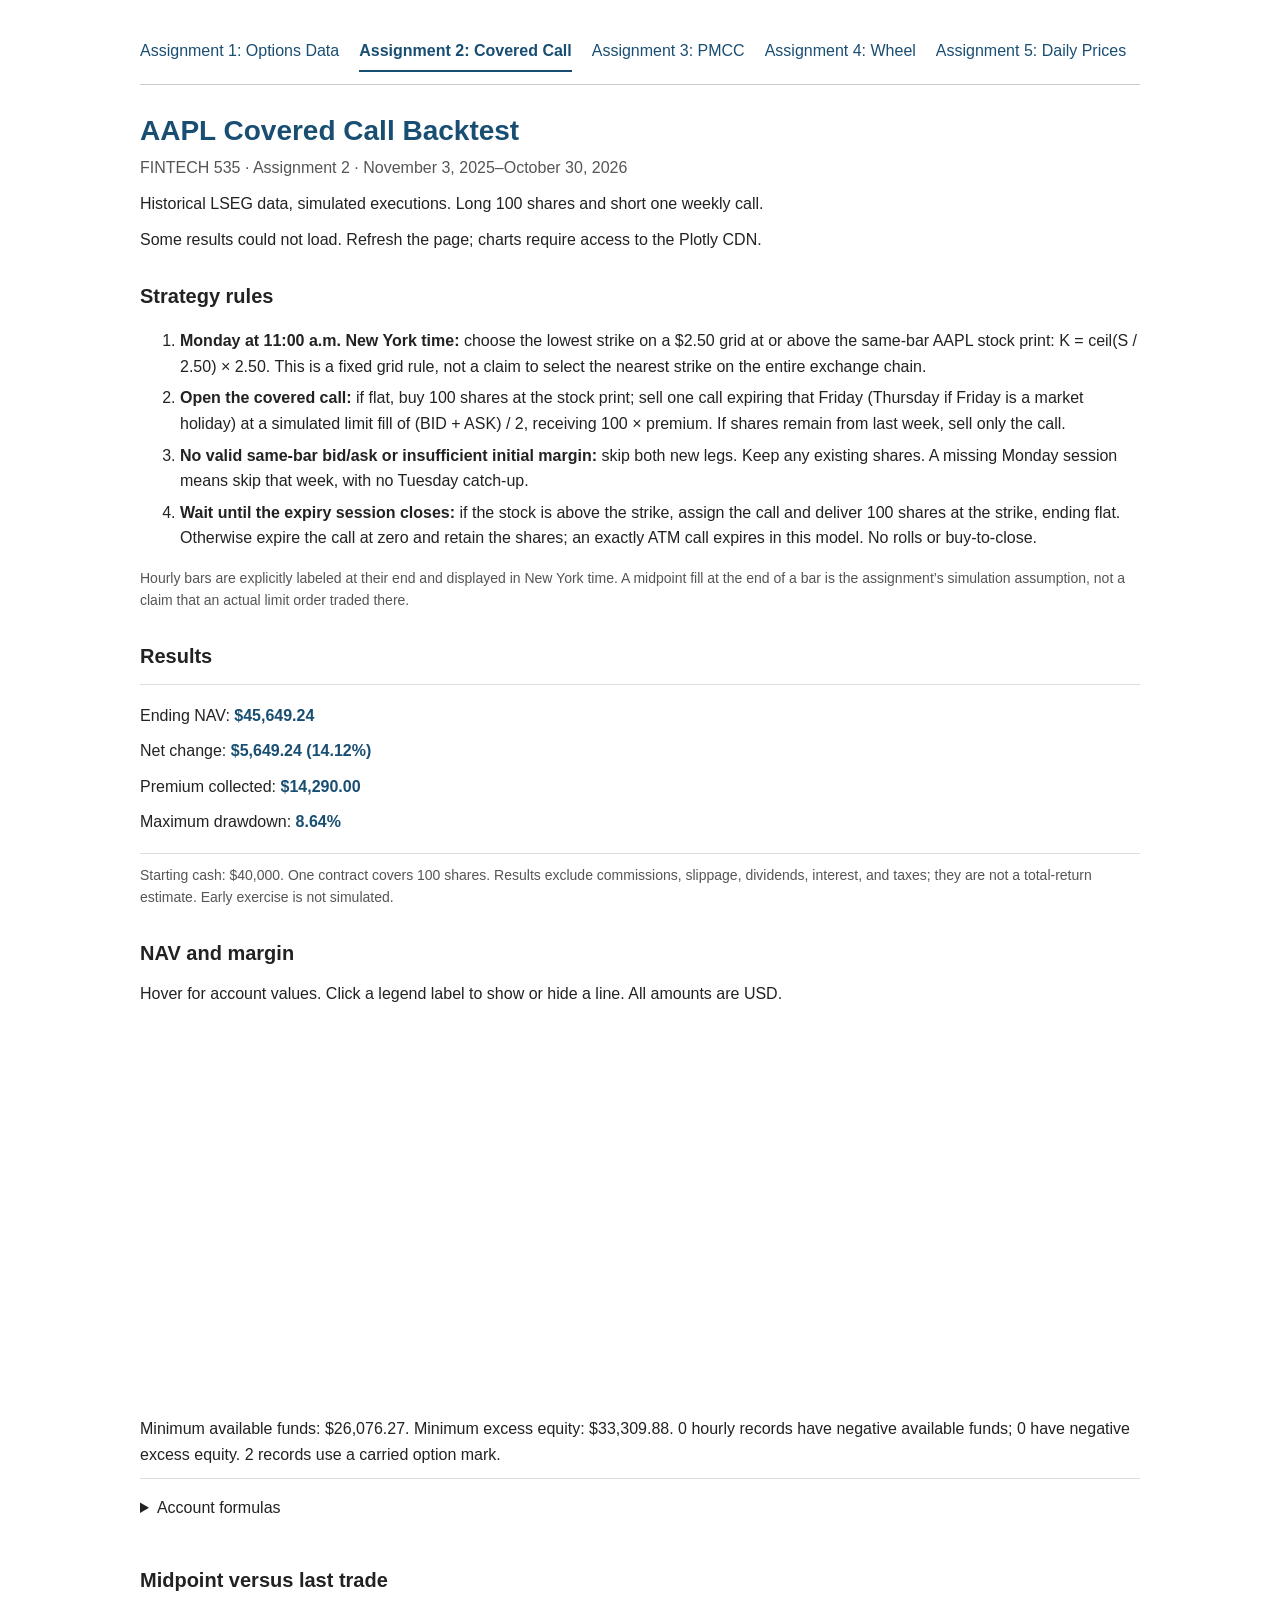
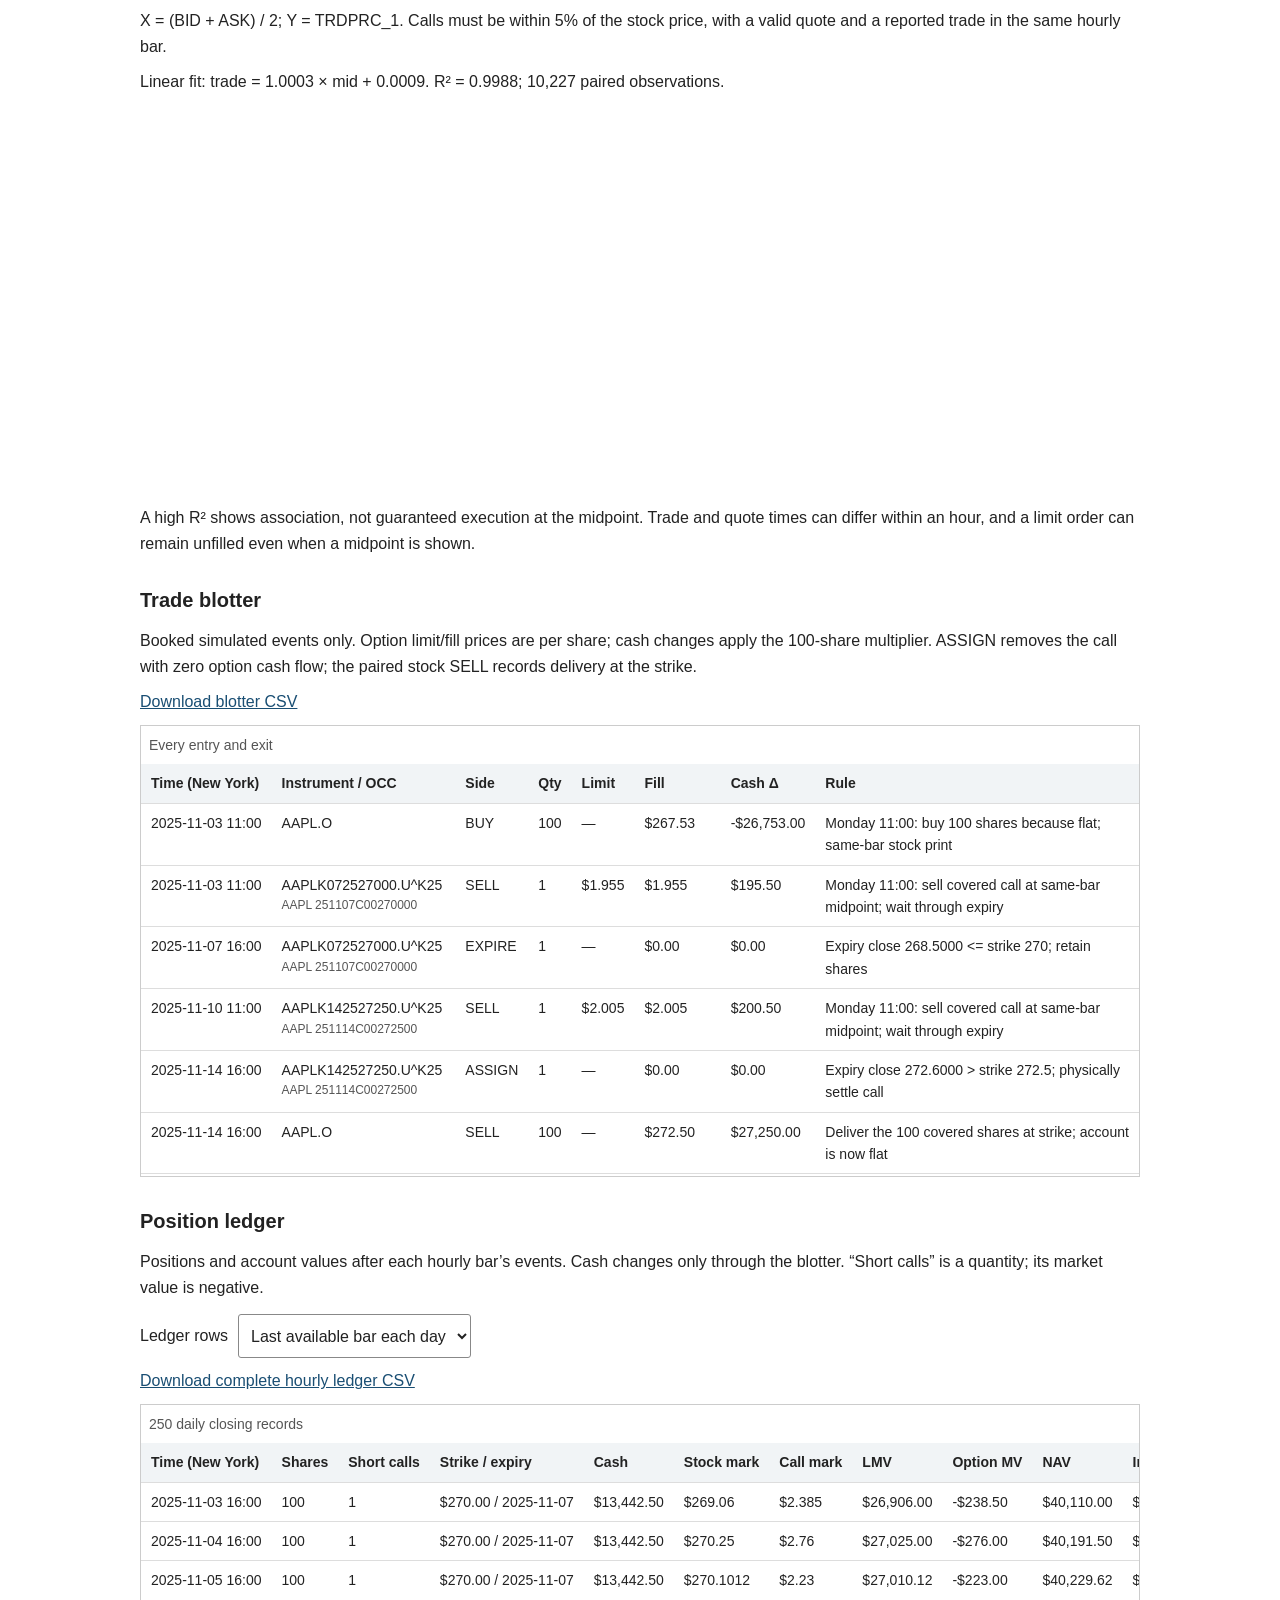
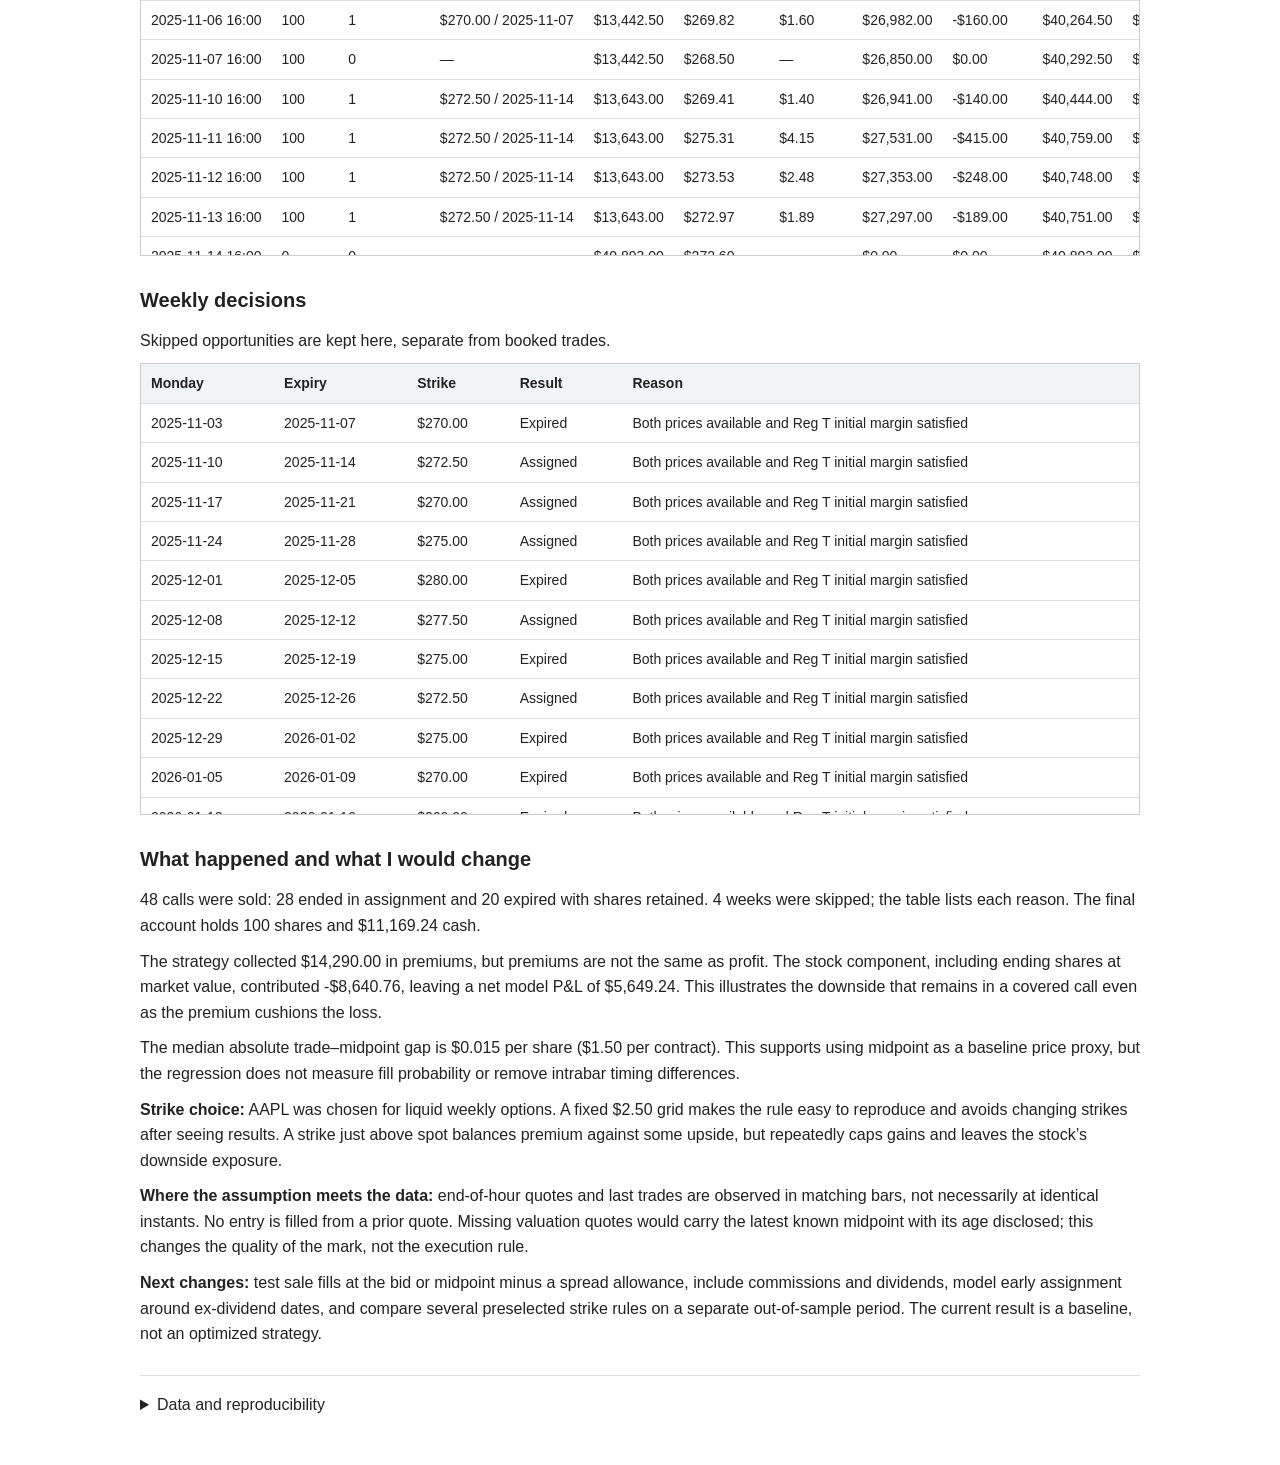
==== commit d42dc10f: "Add refreshable LSEG daily prices page" ====
--- a/covered-call.html
+++ b/covered-call.html
@@ -12,7 +12,7 @@
 </head>
 <body>
 <main class="backtest">
-  <nav class="assignment-tabs" aria-label="Assignments"><a href="index.html">Assignment 1: Options Data</a><a href="covered-call.html" aria-current="page">Assignment 2: Covered Call</a><a href="poor-mans-covered-call.html">Assignment 3: PMCC</a><a href="wheel.html">Assignment 4: Wheel</a></nav>
+  <nav class="assignment-tabs" aria-label="Assignments"><a href="index.html">Assignment 1: Options Data</a><a href="covered-call.html" aria-current="page">Assignment 2: Covered Call</a><a href="poor-mans-covered-call.html">Assignment 3: PMCC</a><a href="wheel.html">Assignment 4: Wheel</a><a href="daily-prices.html">Assignment 5: Daily Prices</a></nav>
   <h1>AAPL Covered Call Backtest</h1>
   <p class="subtitle">FINTECH 535 · Assignment 2 · November 3, 2025–October 30, 2026</p>
   <p>Historical LSEG data, simulated executions. Long 100 shares and short one weekly call.</p>
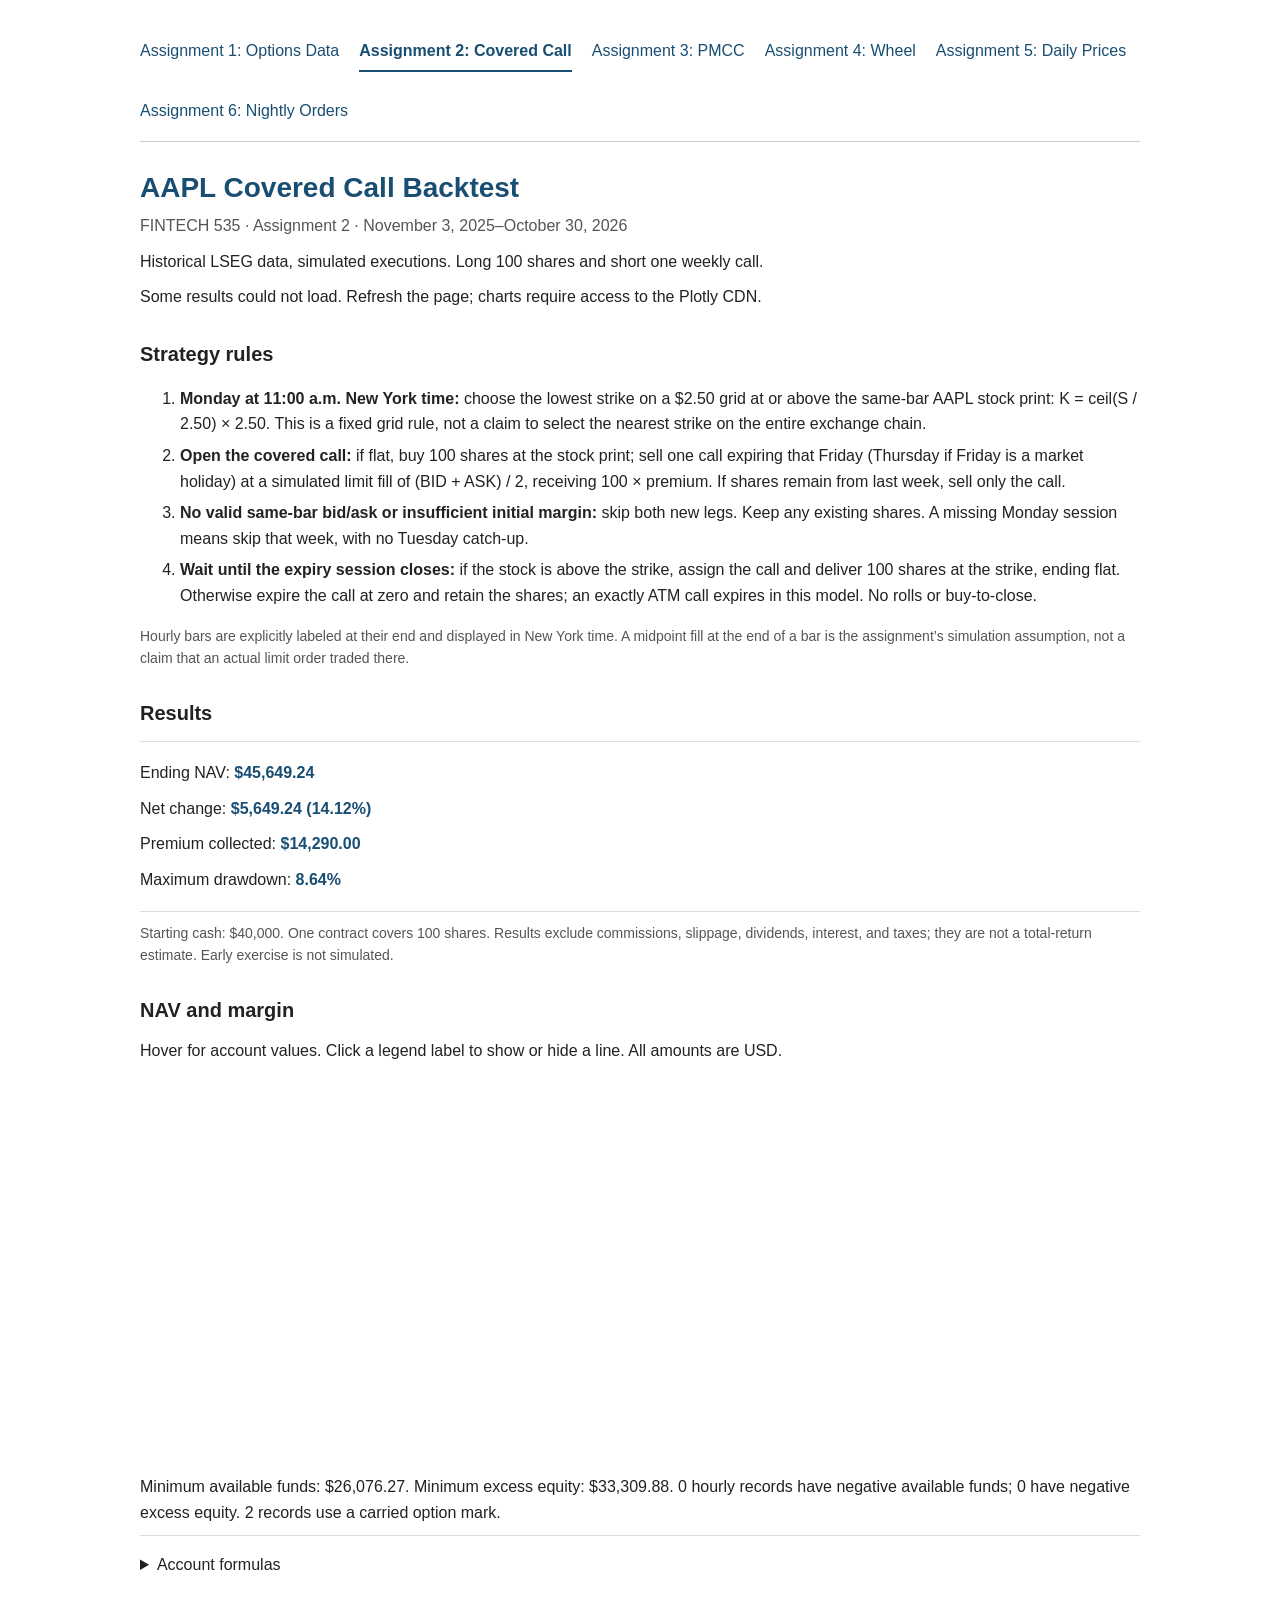
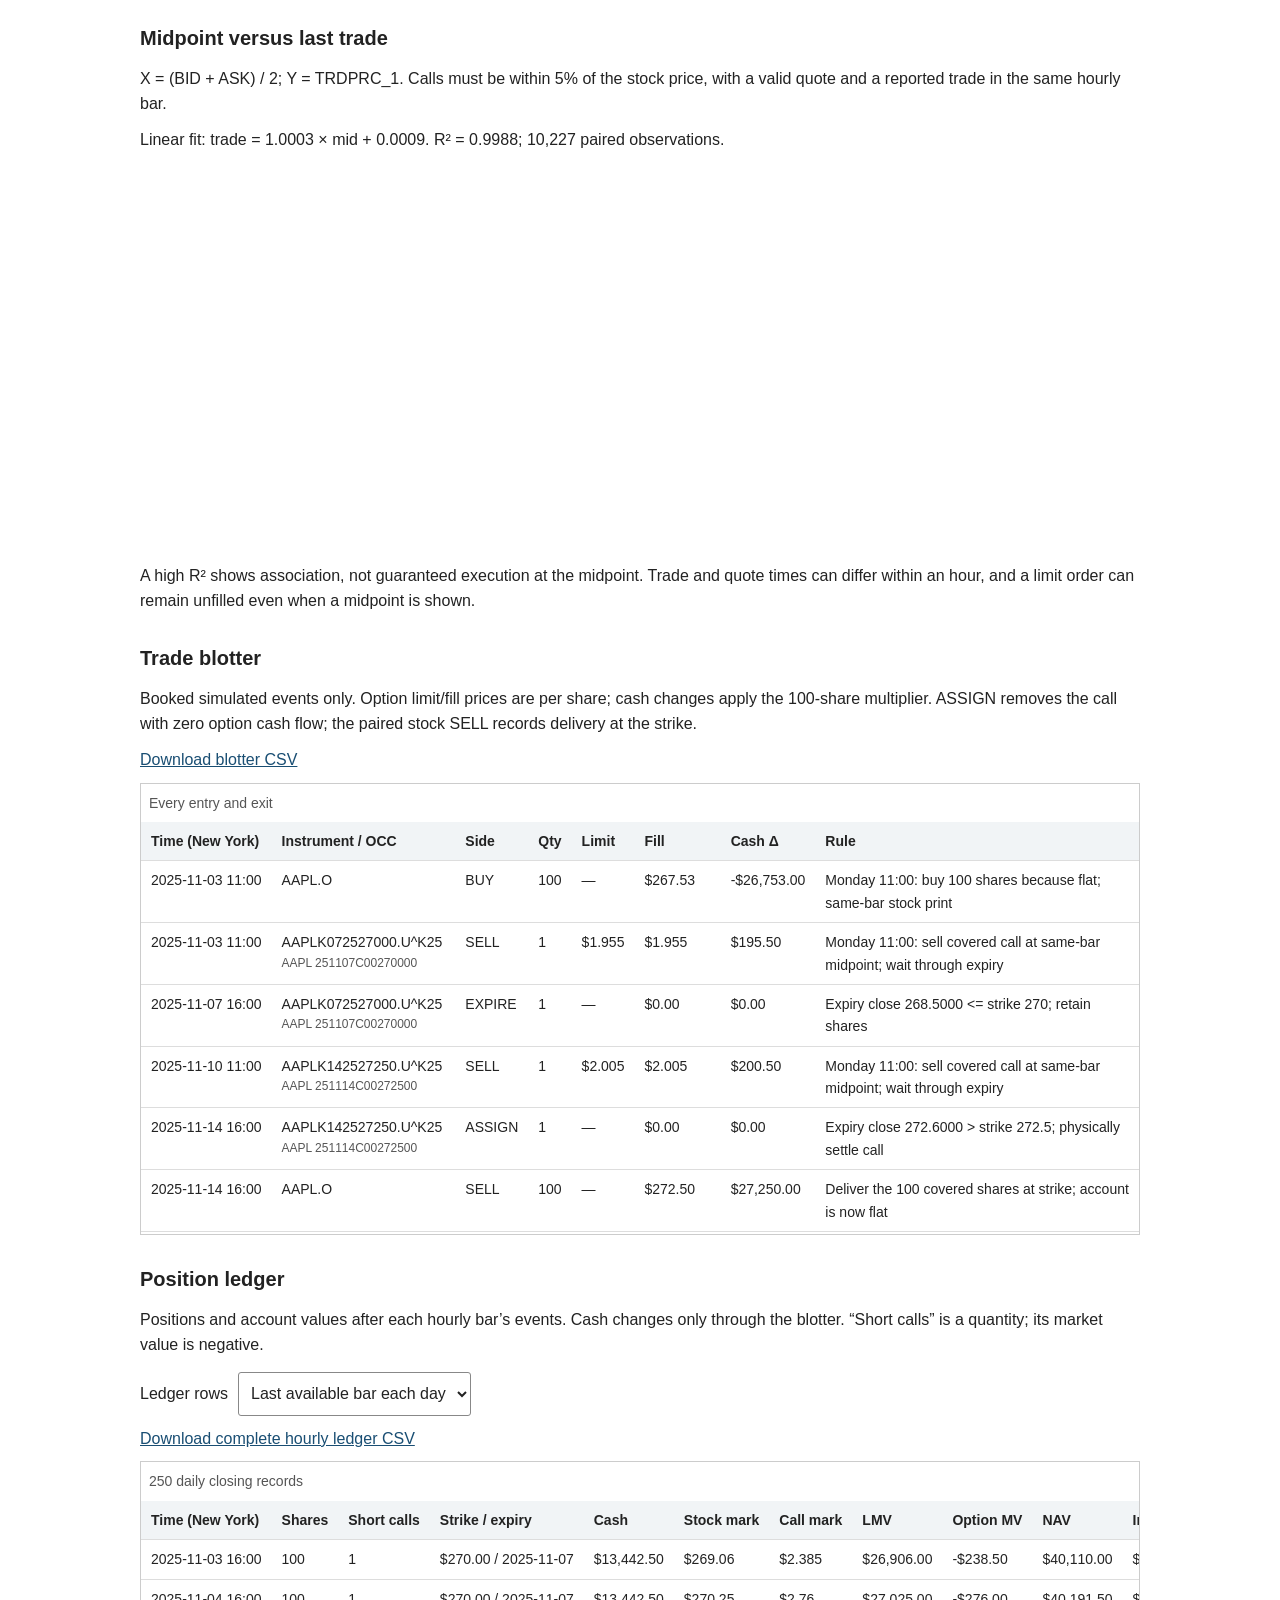
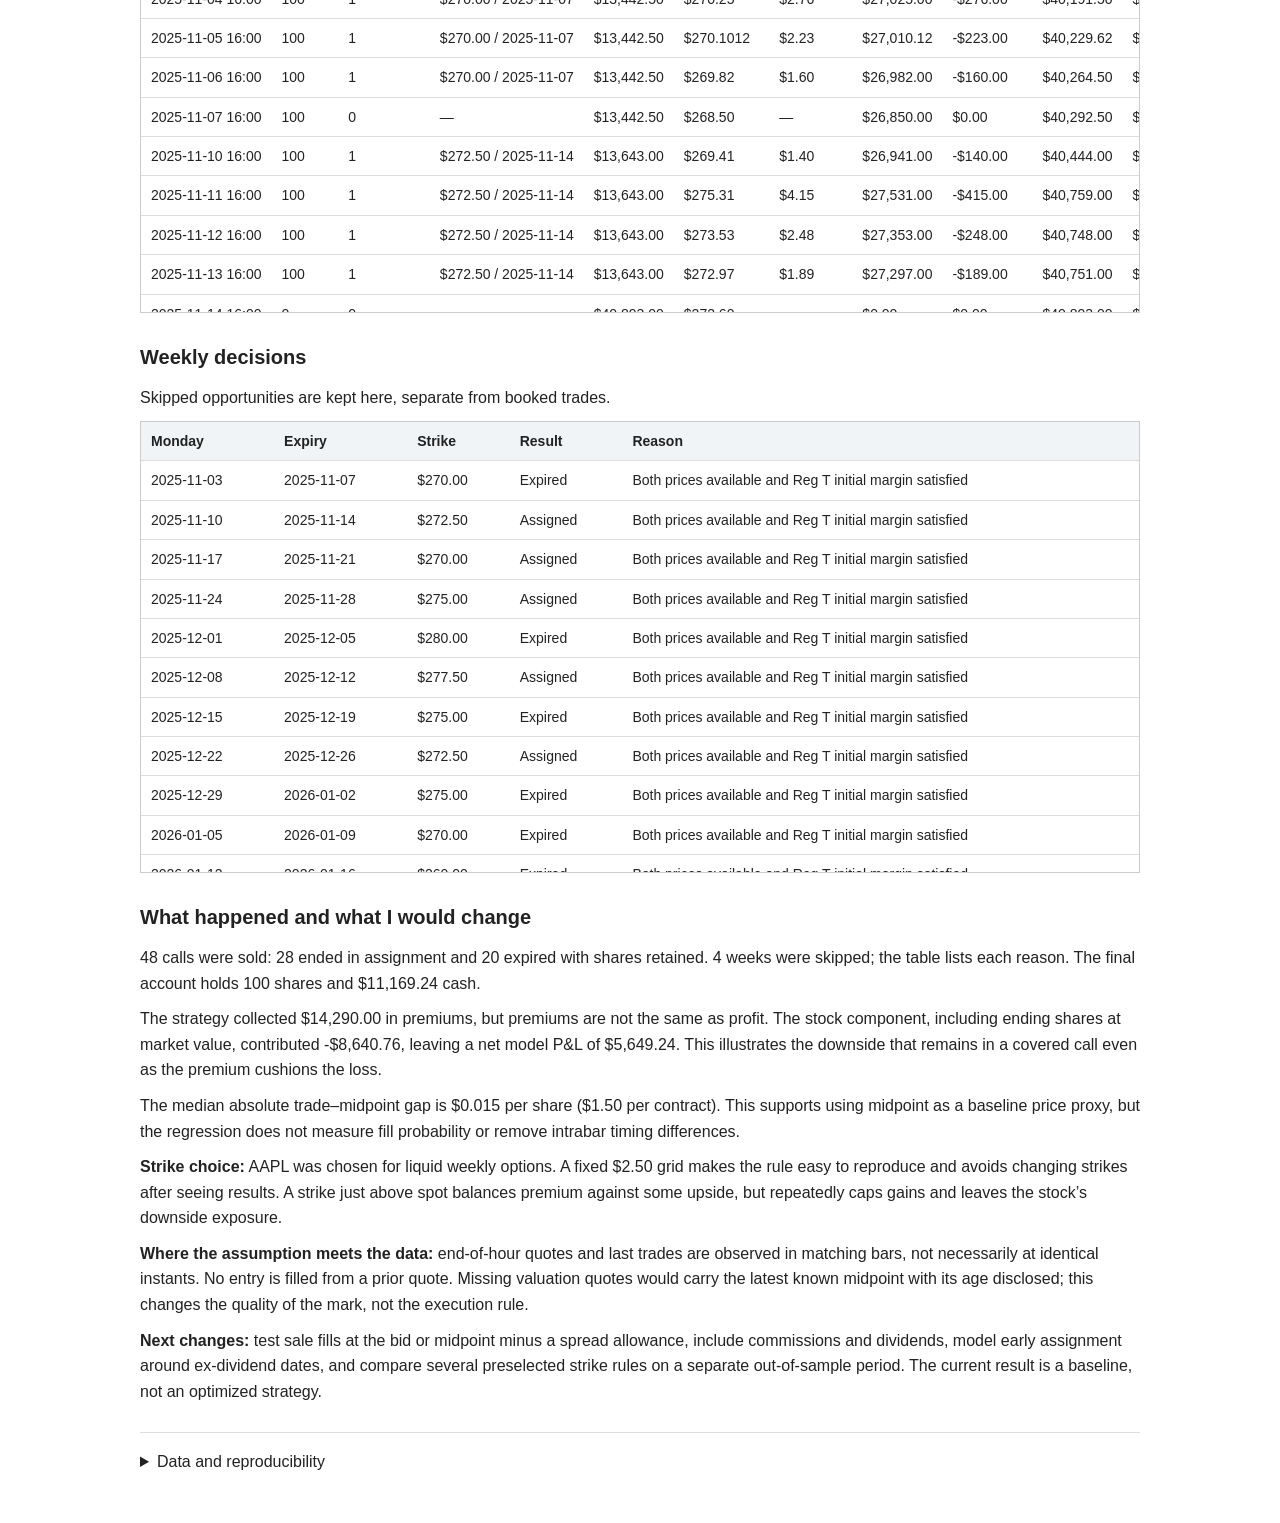
==== commit d6477430: "Add nightly Sanji entry algorithm and assignment page" ====
--- a/covered-call.html
+++ b/covered-call.html
@@ -12,7 +12,7 @@
 </head>
 <body>
 <main class="backtest">
-  <nav class="assignment-tabs" aria-label="Assignments"><a href="index.html">Assignment 1: Options Data</a><a href="covered-call.html" aria-current="page">Assignment 2: Covered Call</a><a href="poor-mans-covered-call.html">Assignment 3: PMCC</a><a href="wheel.html">Assignment 4: Wheel</a><a href="daily-prices.html">Assignment 5: Daily Prices</a></nav>
+  <nav class="assignment-tabs" aria-label="Assignments"><a href="index.html">Assignment 1: Options Data</a><a href="covered-call.html" aria-current="page">Assignment 2: Covered Call</a><a href="poor-mans-covered-call.html">Assignment 3: PMCC</a><a href="wheel.html">Assignment 4: Wheel</a><a href="daily-prices.html">Assignment 5: Daily Prices</a><a href="nightly-orders.html">Assignment 6: Nightly Orders</a></nav>
   <h1>AAPL Covered Call Backtest</h1>
   <p class="subtitle">FINTECH 535 · Assignment 2 · November 3, 2025–October 30, 2026</p>
   <p>Historical LSEG data, simulated executions. Long 100 shares and short one weekly call.</p>
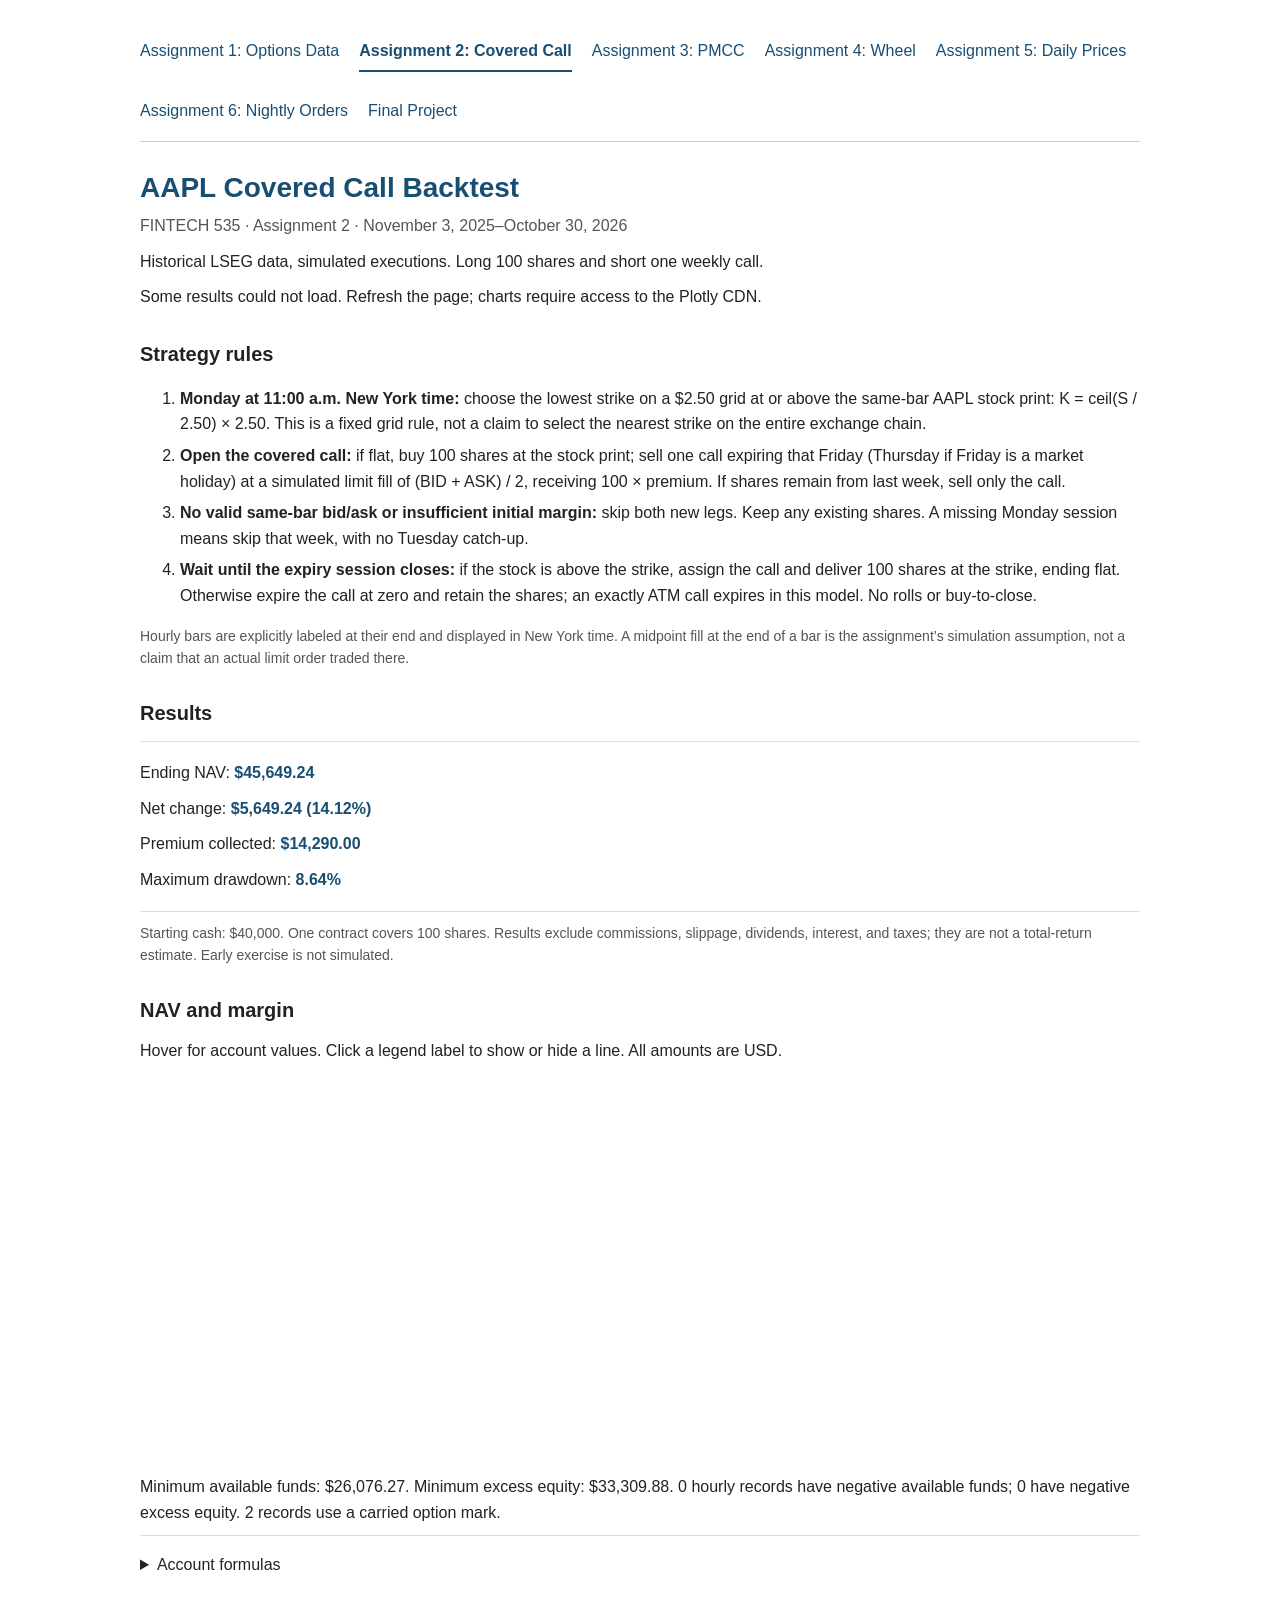
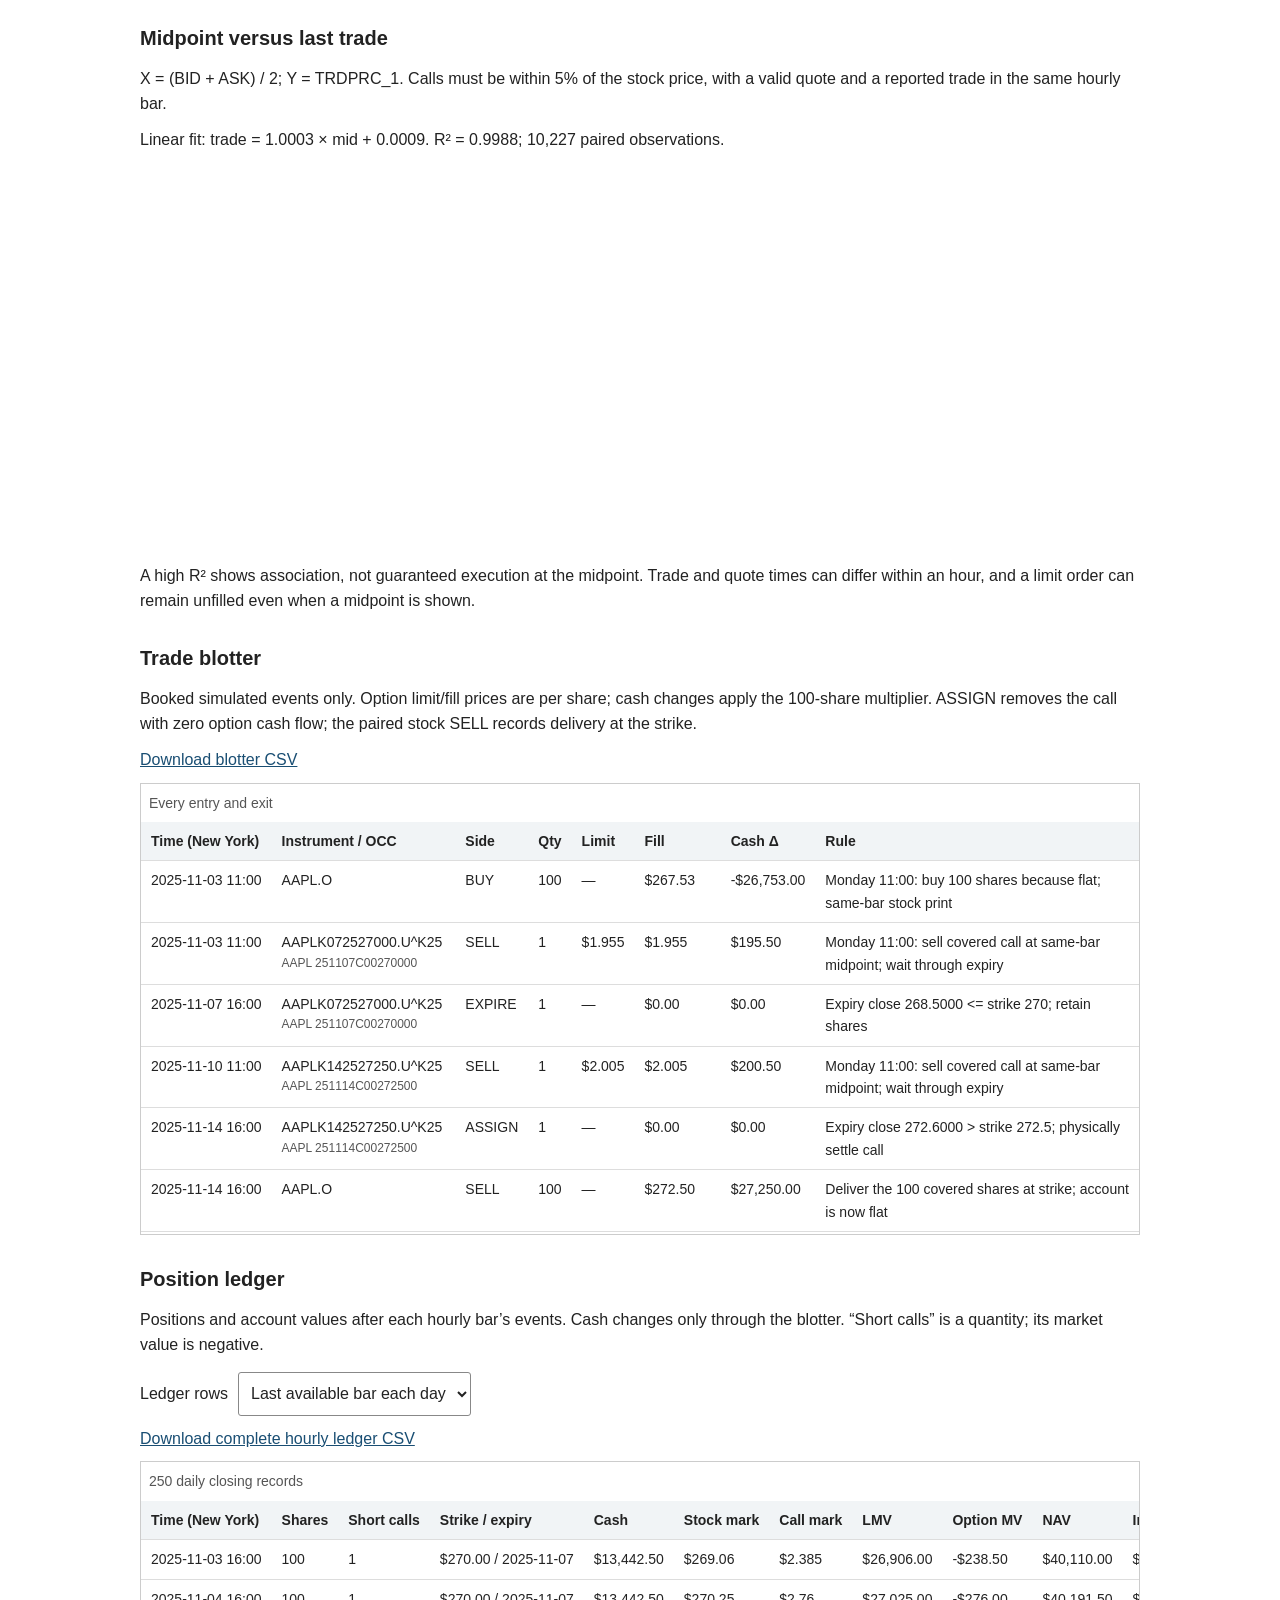
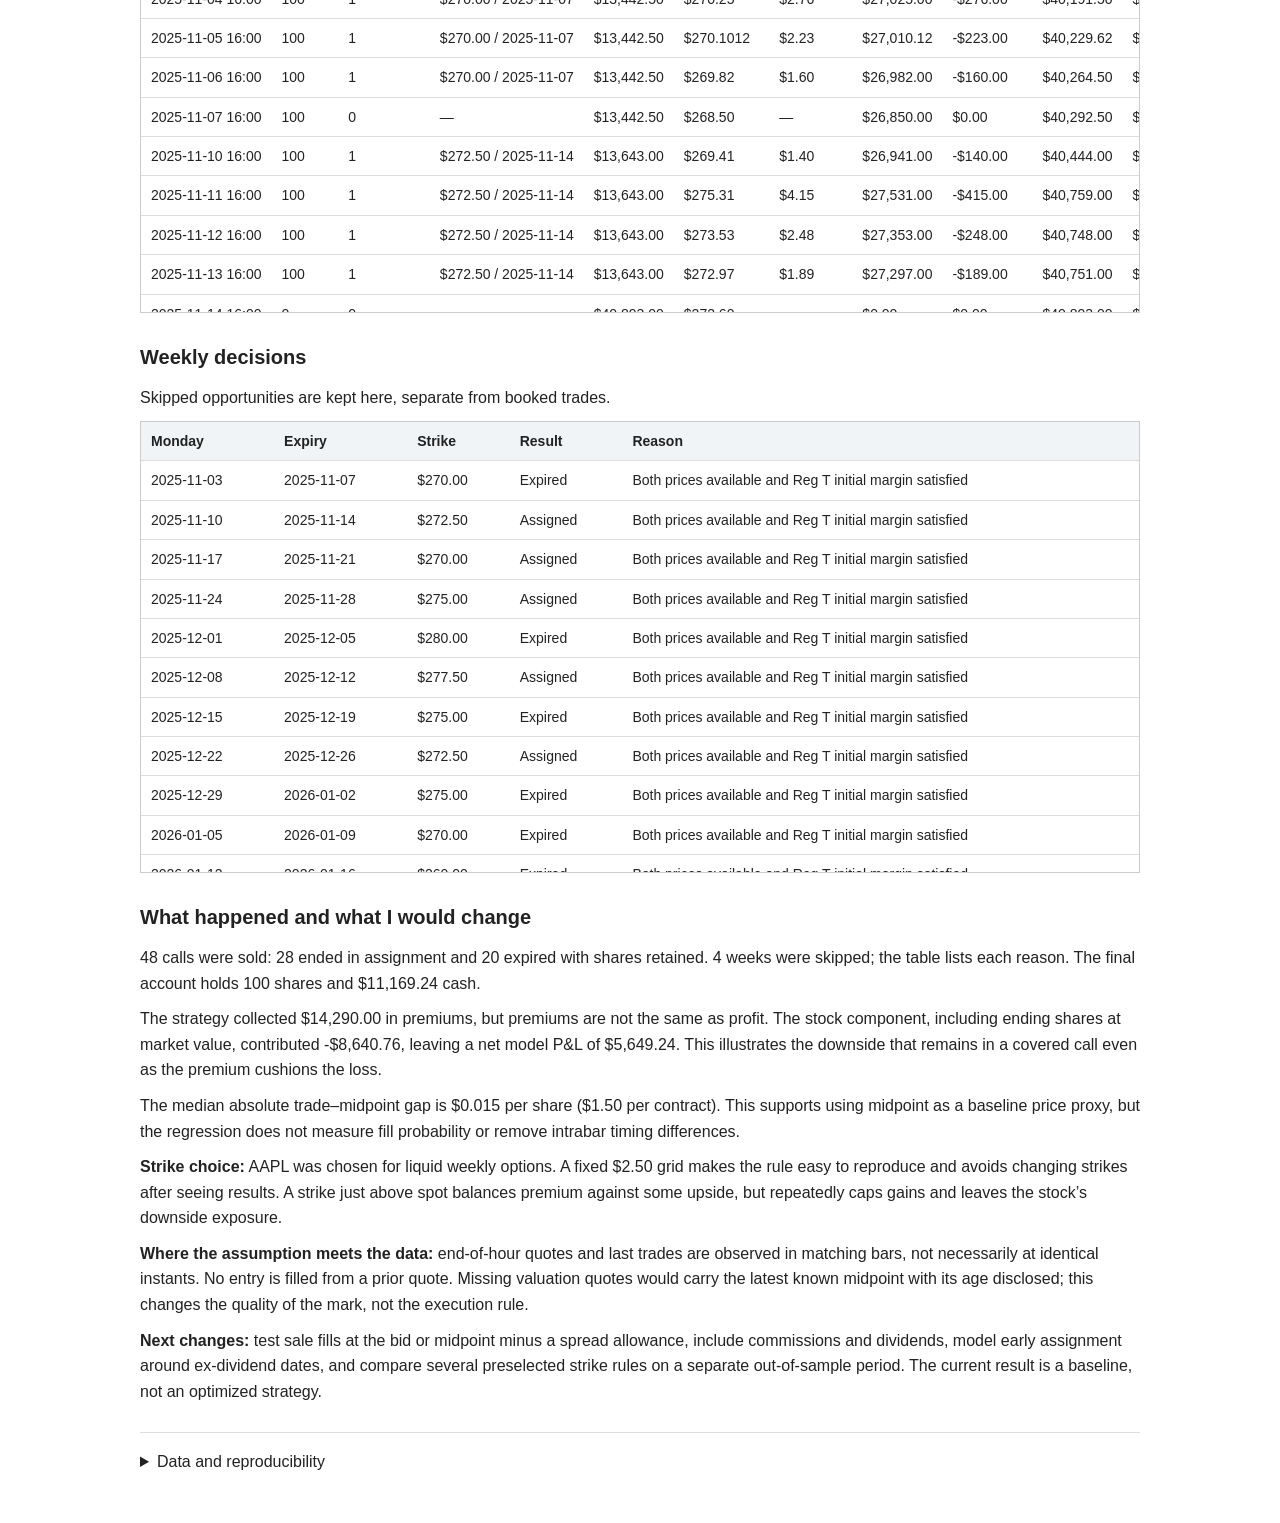
==== commit 723e55fd: "Add Final Project placeholder to site navigation" ====
--- a/covered-call.html
+++ b/covered-call.html
@@ -12,7 +12,7 @@
 </head>
 <body>
 <main class="backtest">
-  <nav class="assignment-tabs" aria-label="Assignments"><a href="index.html">Assignment 1: Options Data</a><a href="covered-call.html" aria-current="page">Assignment 2: Covered Call</a><a href="poor-mans-covered-call.html">Assignment 3: PMCC</a><a href="wheel.html">Assignment 4: Wheel</a><a href="daily-prices.html">Assignment 5: Daily Prices</a><a href="nightly-orders.html">Assignment 6: Nightly Orders</a></nav>
+  <nav class="assignment-tabs" aria-label="Assignments"><a href="index.html">Assignment 1: Options Data</a><a href="covered-call.html" aria-current="page">Assignment 2: Covered Call</a><a href="poor-mans-covered-call.html">Assignment 3: PMCC</a><a href="wheel.html">Assignment 4: Wheel</a><a href="daily-prices.html">Assignment 5: Daily Prices</a><a href="nightly-orders.html">Assignment 6: Nightly Orders</a><a href="final-project.html">Final Project</a></nav>
   <h1>AAPL Covered Call Backtest</h1>
   <p class="subtitle">FINTECH 535 · Assignment 2 · November 3, 2025–October 30, 2026</p>
   <p>Historical LSEG data, simulated executions. Long 100 shares and short one weekly call.</p>
